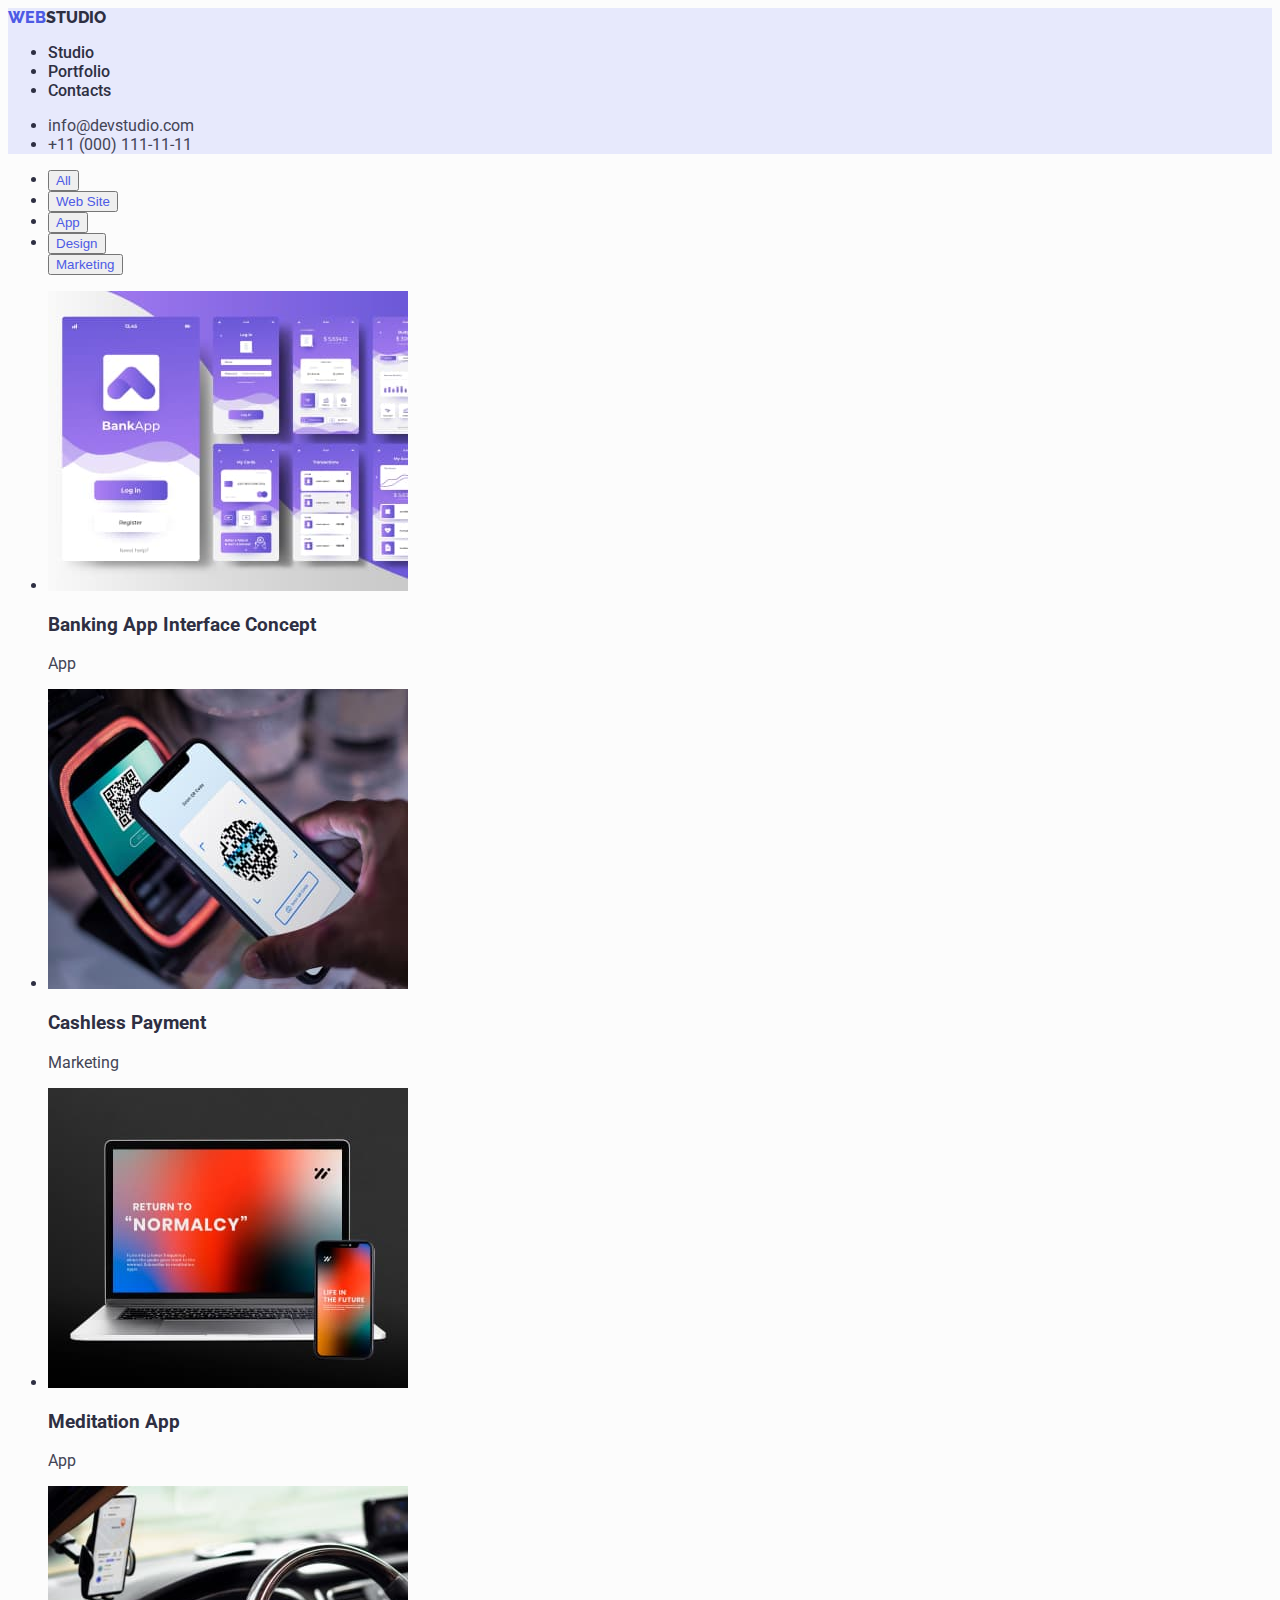
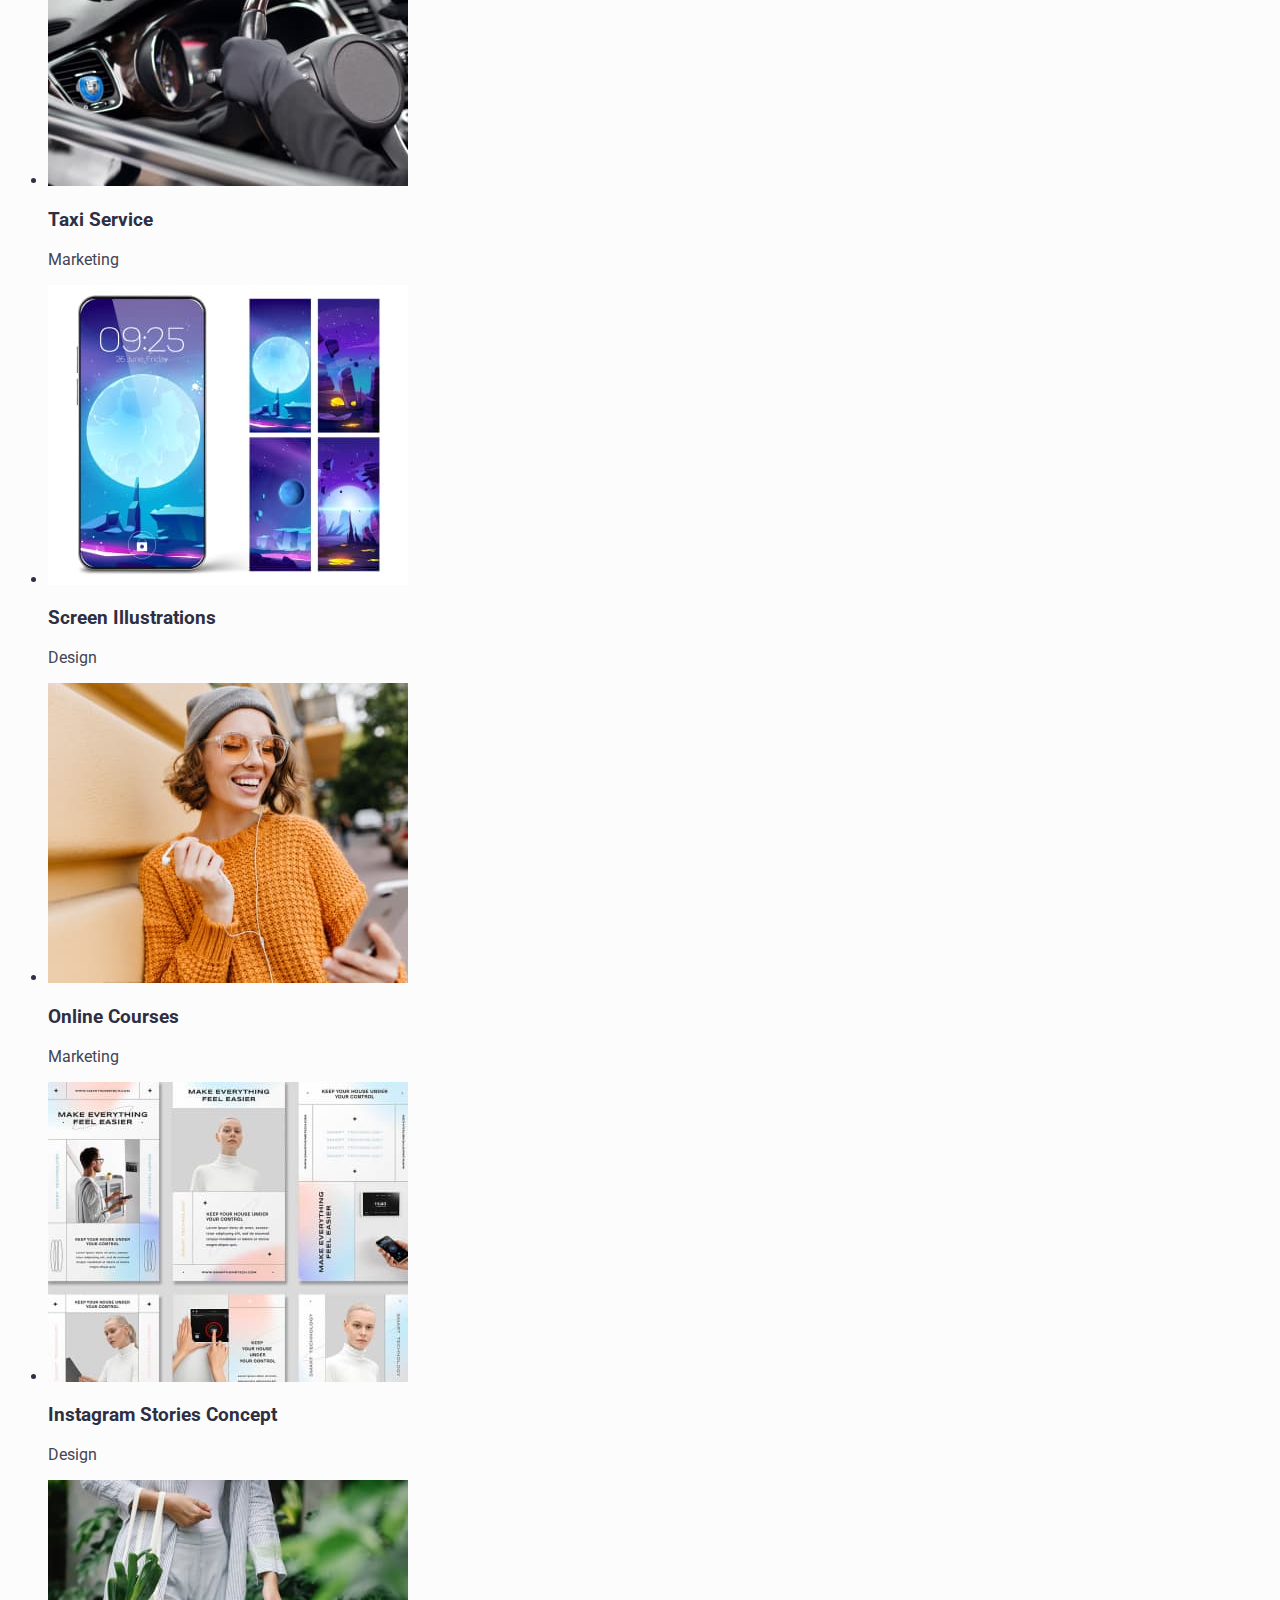
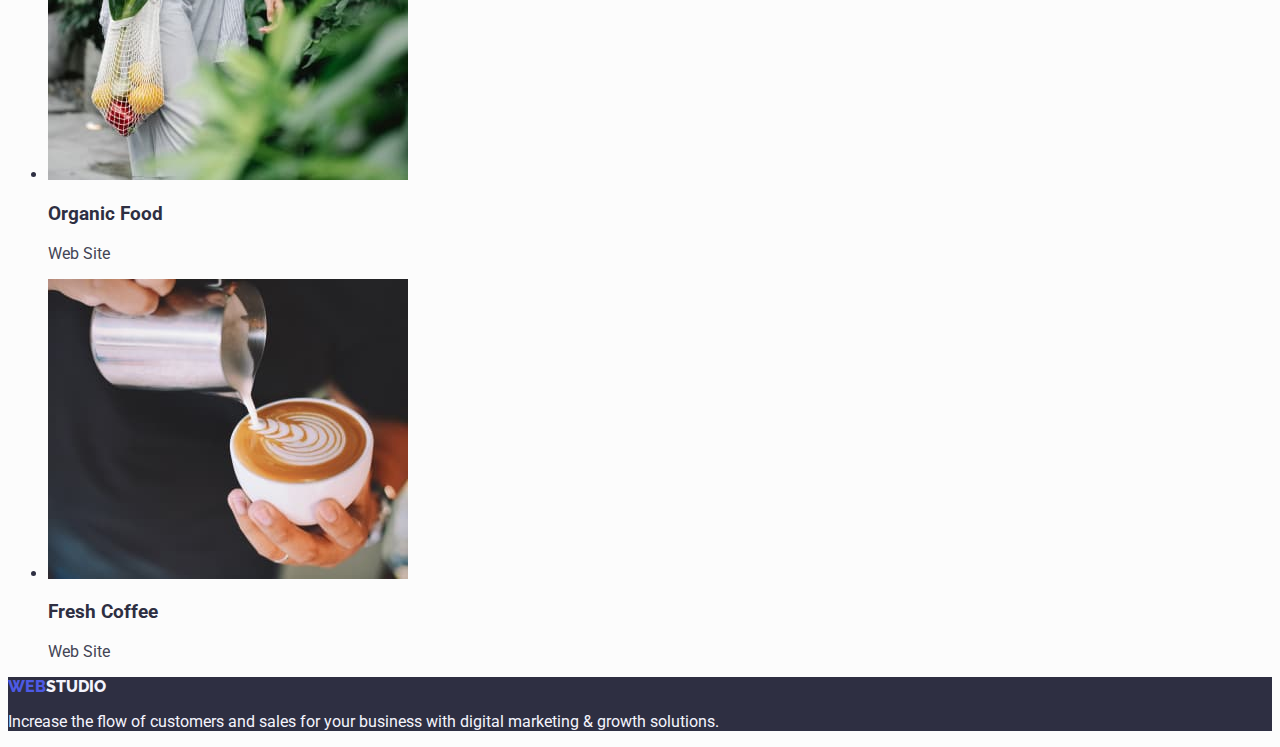
==== portfolio.html @ b67c8781 "main" ====
<!DOCTYPE html>
<html lang="en">
  <head>
    <meta charset="UTF-8" />
    <meta name="viewport" content="width=device-width, initial-scale=1.0" />
    <link rel="preconnect" href="https://fonts.googleapis.com" />
    <link rel="preconnect" href="https://fonts.gstatic.com" crossorigin />
    <link
      href="https://fonts.googleapis.com/css2?family=Raleway:wght@800&family=Roboto:wght@400;500;700;900&display=swap"
      rel="stylesheet"
    />
    <link rel="stylesheet" href="/css/styles.css" />
    <title>Портфоліо</title>
  </head>
  <body>
    <header>
      <nav>
        <a class="accent-mn" href="./index.html">
          <span class="accent">WEB</span
          ><span class="accent-ps">STUDIO</span></a
        >
        <ul class="page-nav">
          <li><a class="body-m" href="./index.html">Studio</a></li>
          <li><a class="body-m" href="./portfolio.html">Portfolio</a></li>
          <li><a class="body-m" href="">Contacts</a></li>
        </ul>
      </nav>
      <address>
        <ul class="cont">
          <li>
            <a class="link" href="mailto:info@devstudio.com"
              >info@devstudio.com</a
            >
          </li>
          <li>
            <a class="link" href="tel:+110001111111">+11 (000) 111-11-11</a>
          </li>
        </ul>
      </address>
    </header>
    <main>
      <section>
        <ul>
          <li><button type="button">All</button></li>
          <li><button type="button">Web Site</button></li>
          <li><button type="button">App</button></li>
          <li><button type="button">Design</button></li>
          <li"><button type="button">Marketing</button></li>
        </ul>
      </section>
      <section>
        <ul>
          <li>
            <img src="./images/img-9.jpg" width="360" alt="Banking App" />
            <h3>Banking App Interface Concept</h3>
            <p>App</p>
          </li>
          <li>
            <img src="./images/img-10.jpg" width="360" alt="Payment" />
            <h3>Cashless Payment</h3>
            <p>Marketing</p>
          </li>
          <li>
            <img src="./images/img-11.jpg" width="360" alt="Meditation App" />
            <h3>Meditation App</h3>
            <p>App</p>
          </li>
        </ul>
        <ul>
          <li>
            <img src="./images/img-12.jpg" width="360" alt="Taxi" />
            <h3>Taxi Service</h3>
            <p>Marketing</p>
          </li>
          <li>
            <img src="./images/img-13.jpg" width="360" alt="Screen" />
            <h3>Screen Illustrations</h3>
            <p>Design</p>
          </li>
          <li>
            <img src="./images/img-14.jpg" width="360" alt="Courses" />
            <h3>Online Courses</h3>
            <p>Marketing</p>
          </li>
        </ul>
        <ul>
          <li>
            <img src="./images/img-15.jpg" width="360" alt="Stories" />
            <h3>Instagram Stories Concept</h3>
            <p>Design</p>
          </li>
          <li>
            <img src="./images/img-16.jpg" width="360" alt="Food" />
            <h3>Organic Food</h3>
            <p>Web Site</p>
          </li>
          <li>
            <img src="./images/img-17.jpg" width="360" alt="Coffee" />
            <h3>Fresh Coffee</h3>
            <p>Web Site</p>
          </li>
        </ul>
      </section>
    </main>
    <footer>
      <a class="accent-mn" href="./index.html">
        <span class="accent">WEB</span><span class="accent-rt">STUDIO</span></a
      >
      <p class="fot-tex">
        Increase the flow of customers and sales for your business with digital
        marketing & growth solutions.
      </p>
    </footer>
  </body>
</html>
---- css/styles.css ----
body {
    font-family: 'Roboto', 'Raleway', sans-serif;
    font-weight: 500;
    color: #2E2F42;
    background-color: #FCFCFC;
}
header{
    background-color: #E7E9FC;
}
h1, h2 {
    font-weight: 700;
}
p {
    font-weight: 400;
    color: #434455;
}
.accent {
    color: #4D5AE5;
}
.accent-ps {
    color: #2E2F42;
}
.accent-mn {
    font-family: 'Raleway', sans-serif;
    font-weight: 800;
    text-decoration: none;
}
.accent-rt {
    color: #F4F4FD;
}
.cont .link {
    text-decoration: none;
    font-weight: 400;
    color: #434455;
    font-style: normal;
}
.cont .link:hover,
.cont .link:focus {
    color: #404BBF;
    text-decoration: underline;
}
.page-nav .body-m {
    color: #2E2F42;
    text-decoration: none;
}
.page-nav .body-m:hover,
.page-nav .body-m:focus {
    color: #404BBF;
        text-decoration: underline;
}
button{
    color: #4D5AE5;
    cursor: pointer;
}
button:hover,
button:focus {
    color: #FFFFFF;
    background-color: #404BBF;
}
.order {
    color: #FFFFFF;
    background-color: #4D5AE5;
}
footer {
    background-color: #2E2F42;
}
.fot-tex {
    font-weight: 400;
    color: #F4F4FD;
}
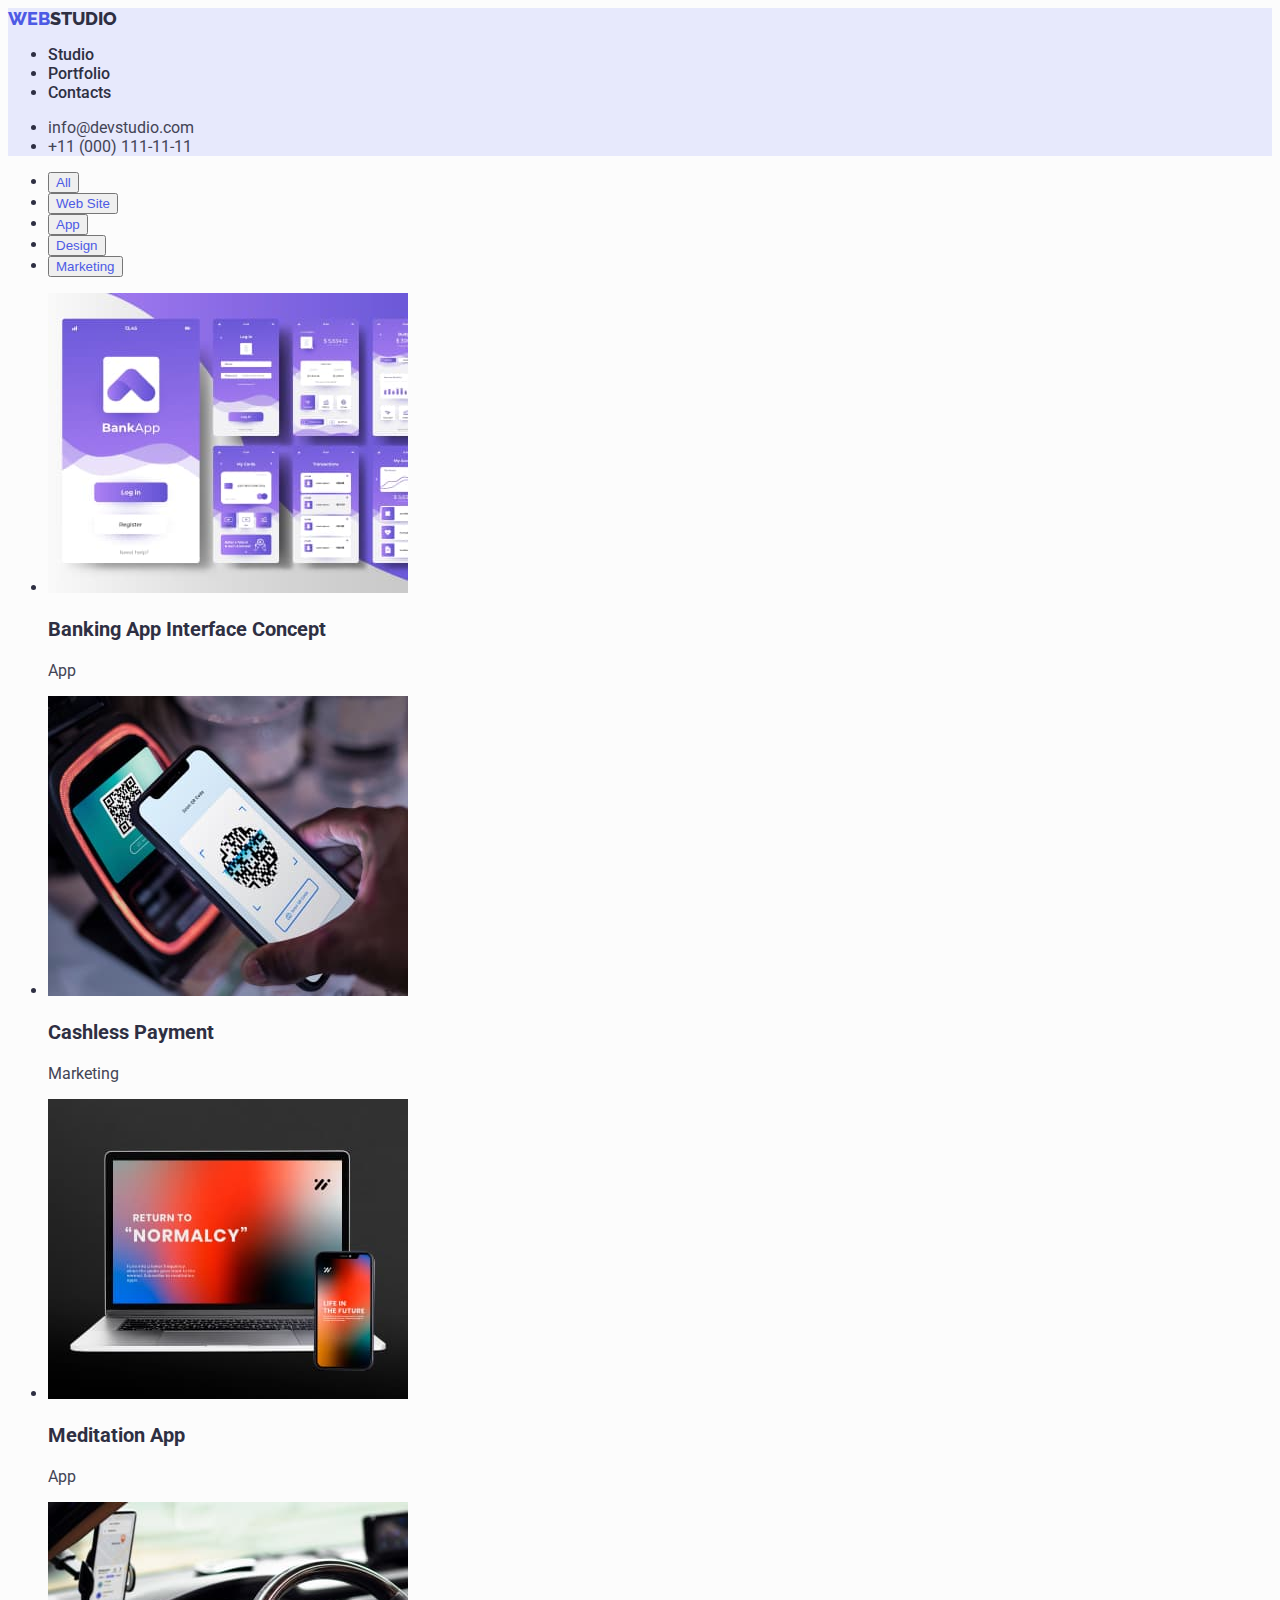
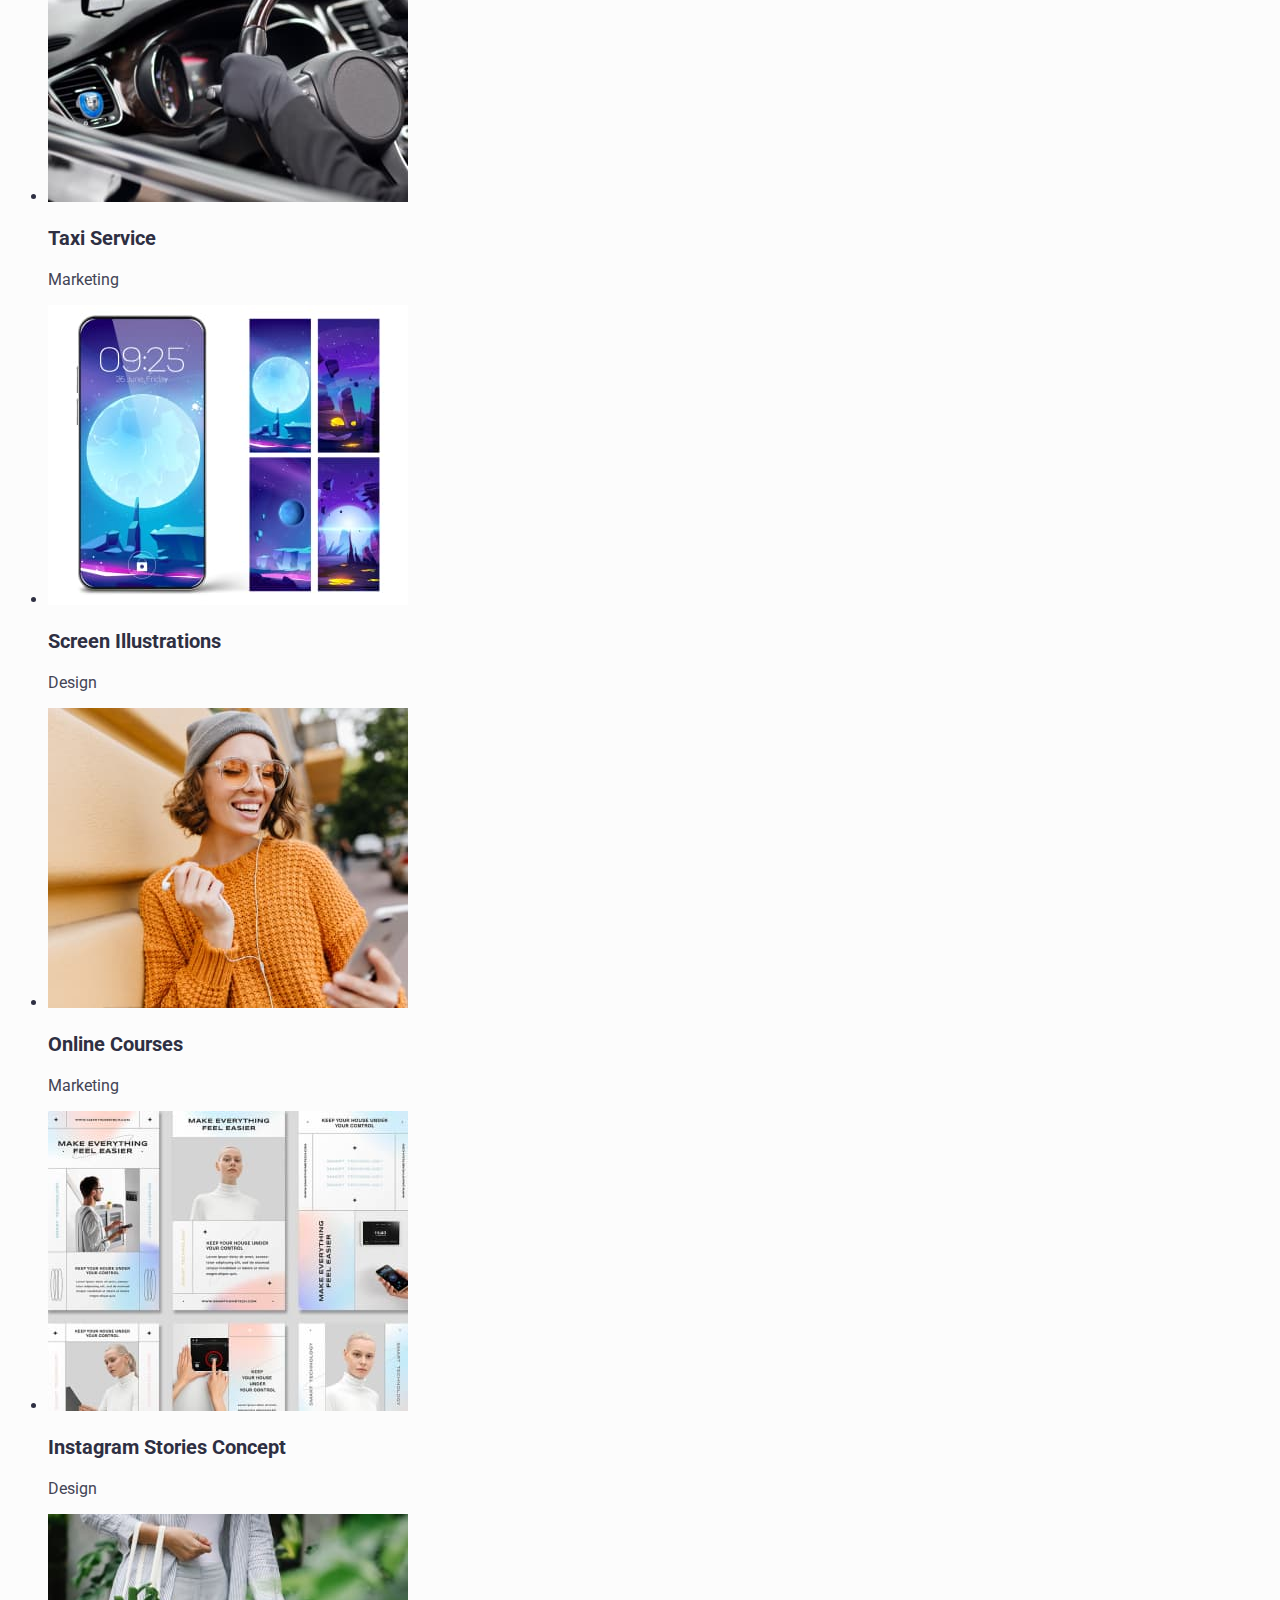
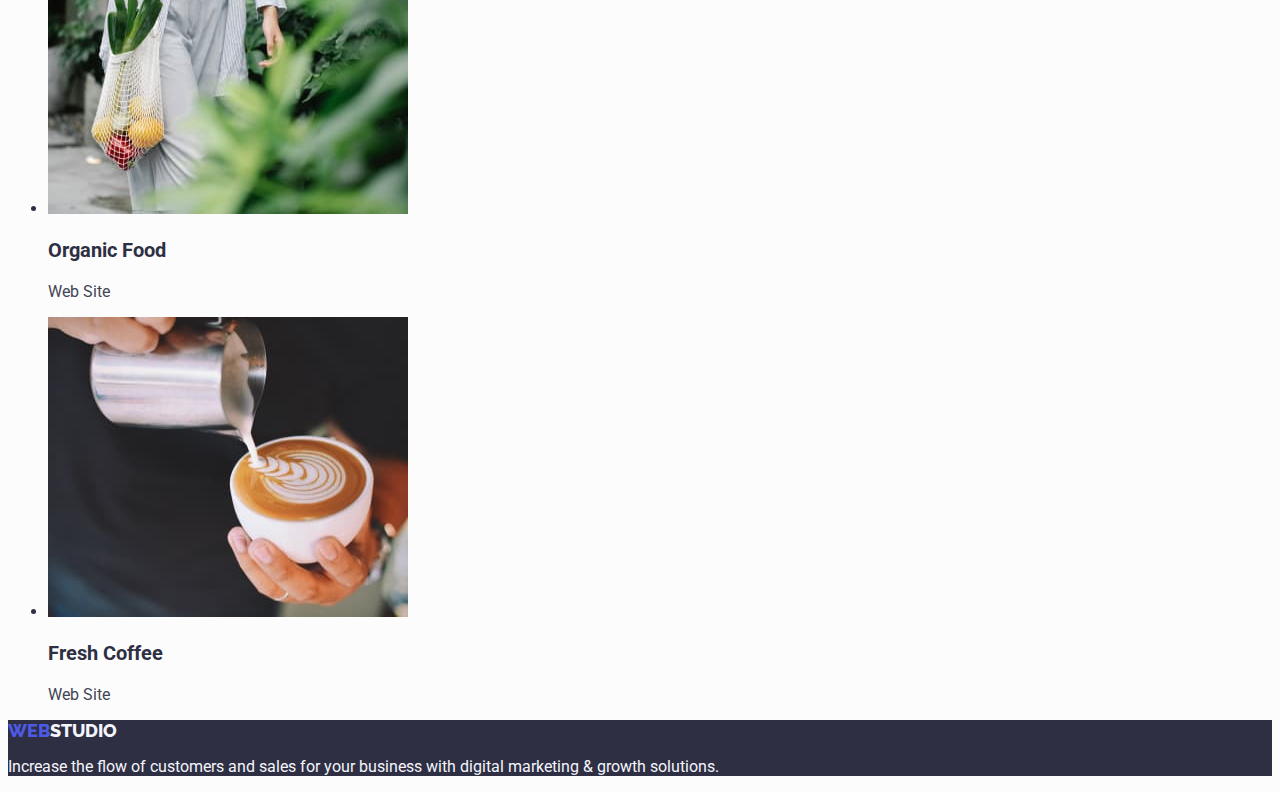
==== commit 16e1fa3b: "main" ====
--- a/portfolio.html
+++ b/portfolio.html
@@ -45,7 +45,7 @@
           <li><button type="button">Web Site</button></li>
           <li><button type="button">App</button></li>
           <li><button type="button">Design</button></li>
-          <li"><button type="button">Marketing</button></li>
+          <li><button type="button">Marketing</button></li>
         </ul>
       </section>
       <section>
--- a/css/styles.css
+++ b/css/styles.css
@@ -4,67 +4,97 @@
     color: #2E2F42;
     background-color: #FCFCFC;
 }
-header{
+
+header {
     background-color: #E7E9FC;
 }
-h1, h2 {
+
+h1 {
     font-weight: 700;
+    font-size: 56px;
 }
+
+h2 {
+    font-weight: 700;
+    font-size: 36px;
+}
+
+h3 {
+    font-size: 20px;
+}
+
 p {
+    font-size: 16px;
     font-weight: 400;
     color: #434455;
 }
+
 .accent {
     color: #4D5AE5;
 }
+
 .accent-ps {
     color: #2E2F42;
 }
+
 .accent-mn {
+    font-size: large;
     font-family: 'Raleway', sans-serif;
     font-weight: 800;
     text-decoration: none;
 }
+
 .accent-rt {
     color: #F4F4FD;
 }
+
 .cont .link {
     text-decoration: none;
     font-weight: 400;
     color: #434455;
     font-style: normal;
 }
+
 .cont .link:hover,
 .cont .link:focus {
     color: #404BBF;
     text-decoration: underline;
 }
+
 .page-nav .body-m {
+    font-size: medium;
     color: #2E2F42;
     text-decoration: none;
 }
+
 .page-nav .body-m:hover,
 .page-nav .body-m:focus {
     color: #404BBF;
-        text-decoration: underline;
+    text-decoration: underline;
 }
-button{
+
+button {
     color: #4D5AE5;
     cursor: pointer;
 }
+
 button:hover,
 button:focus {
     color: #FFFFFF;
     background-color: #404BBF;
 }
+
 .order {
     color: #FFFFFF;
     background-color: #4D5AE5;
 }
+
 footer {
     background-color: #2E2F42;
 }
+
 .fot-tex {
+    font-size: 16px;
     font-weight: 400;
     color: #F4F4FD;
 }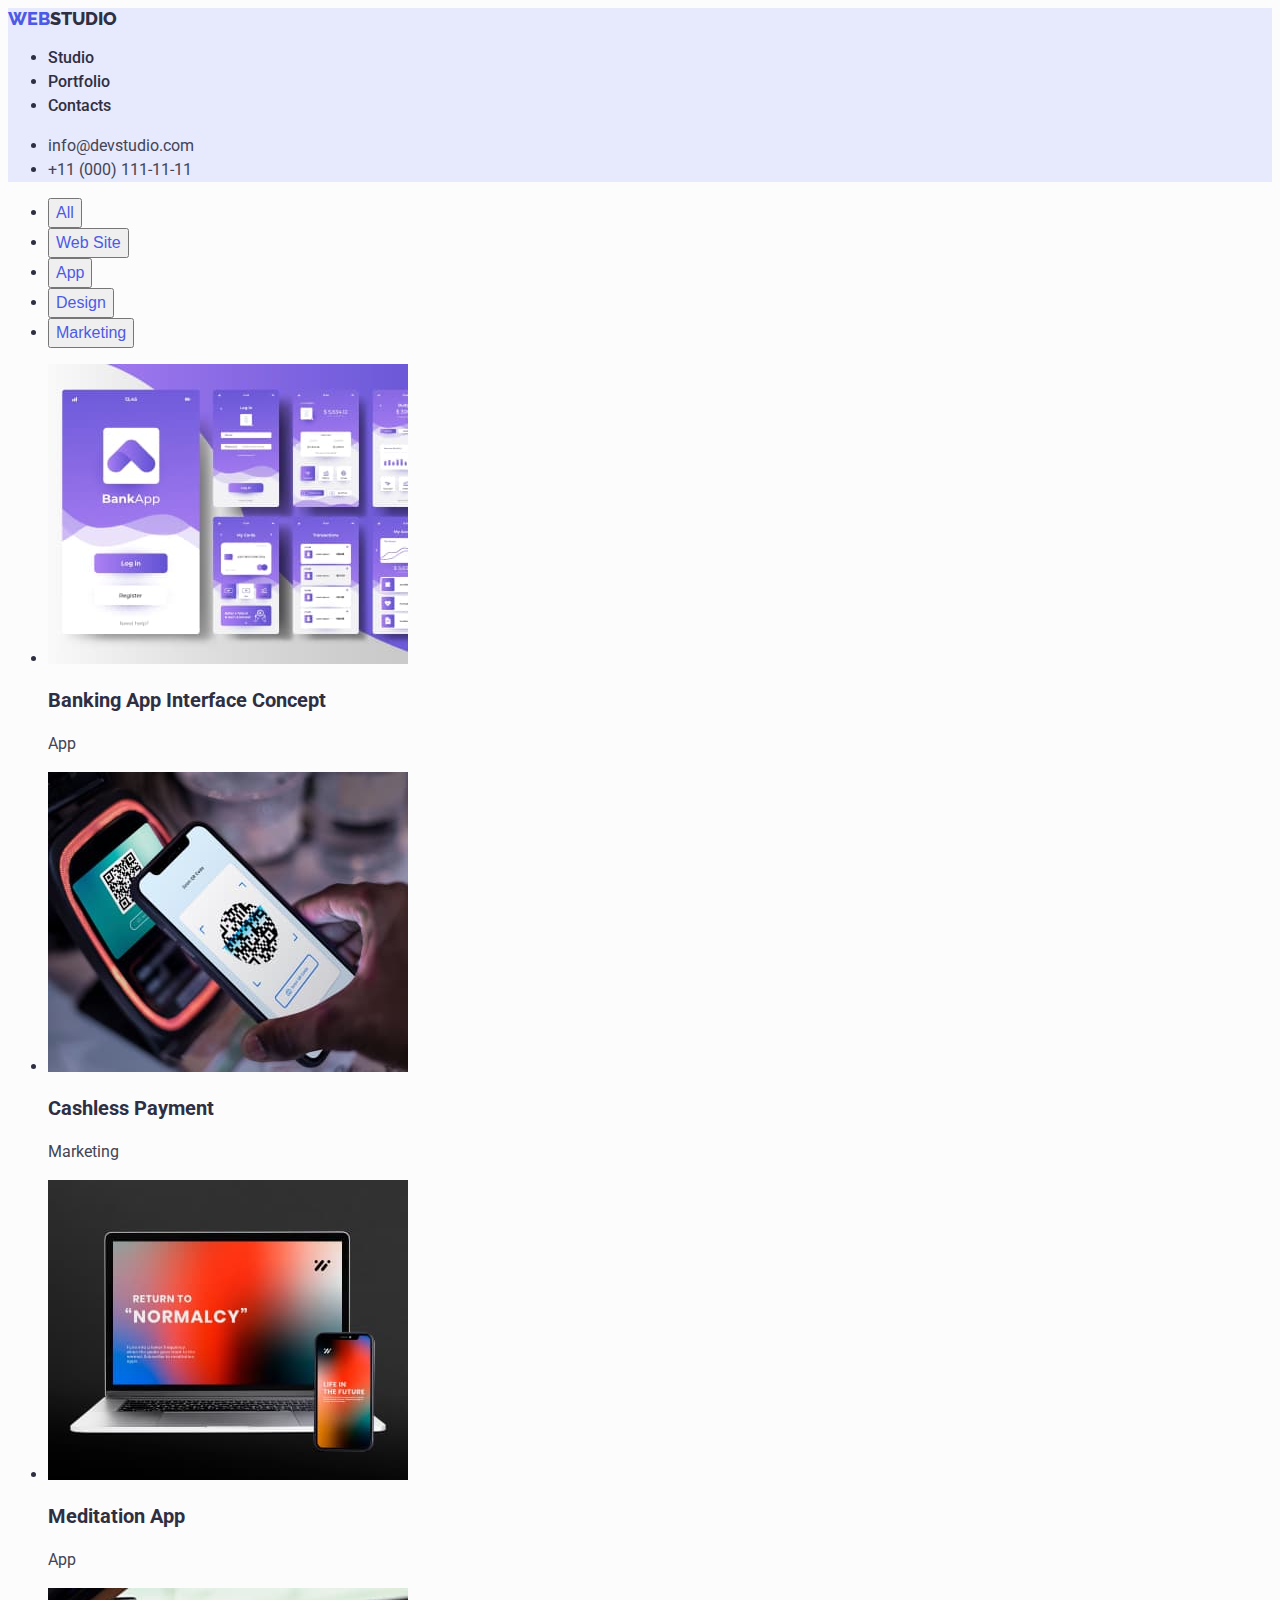
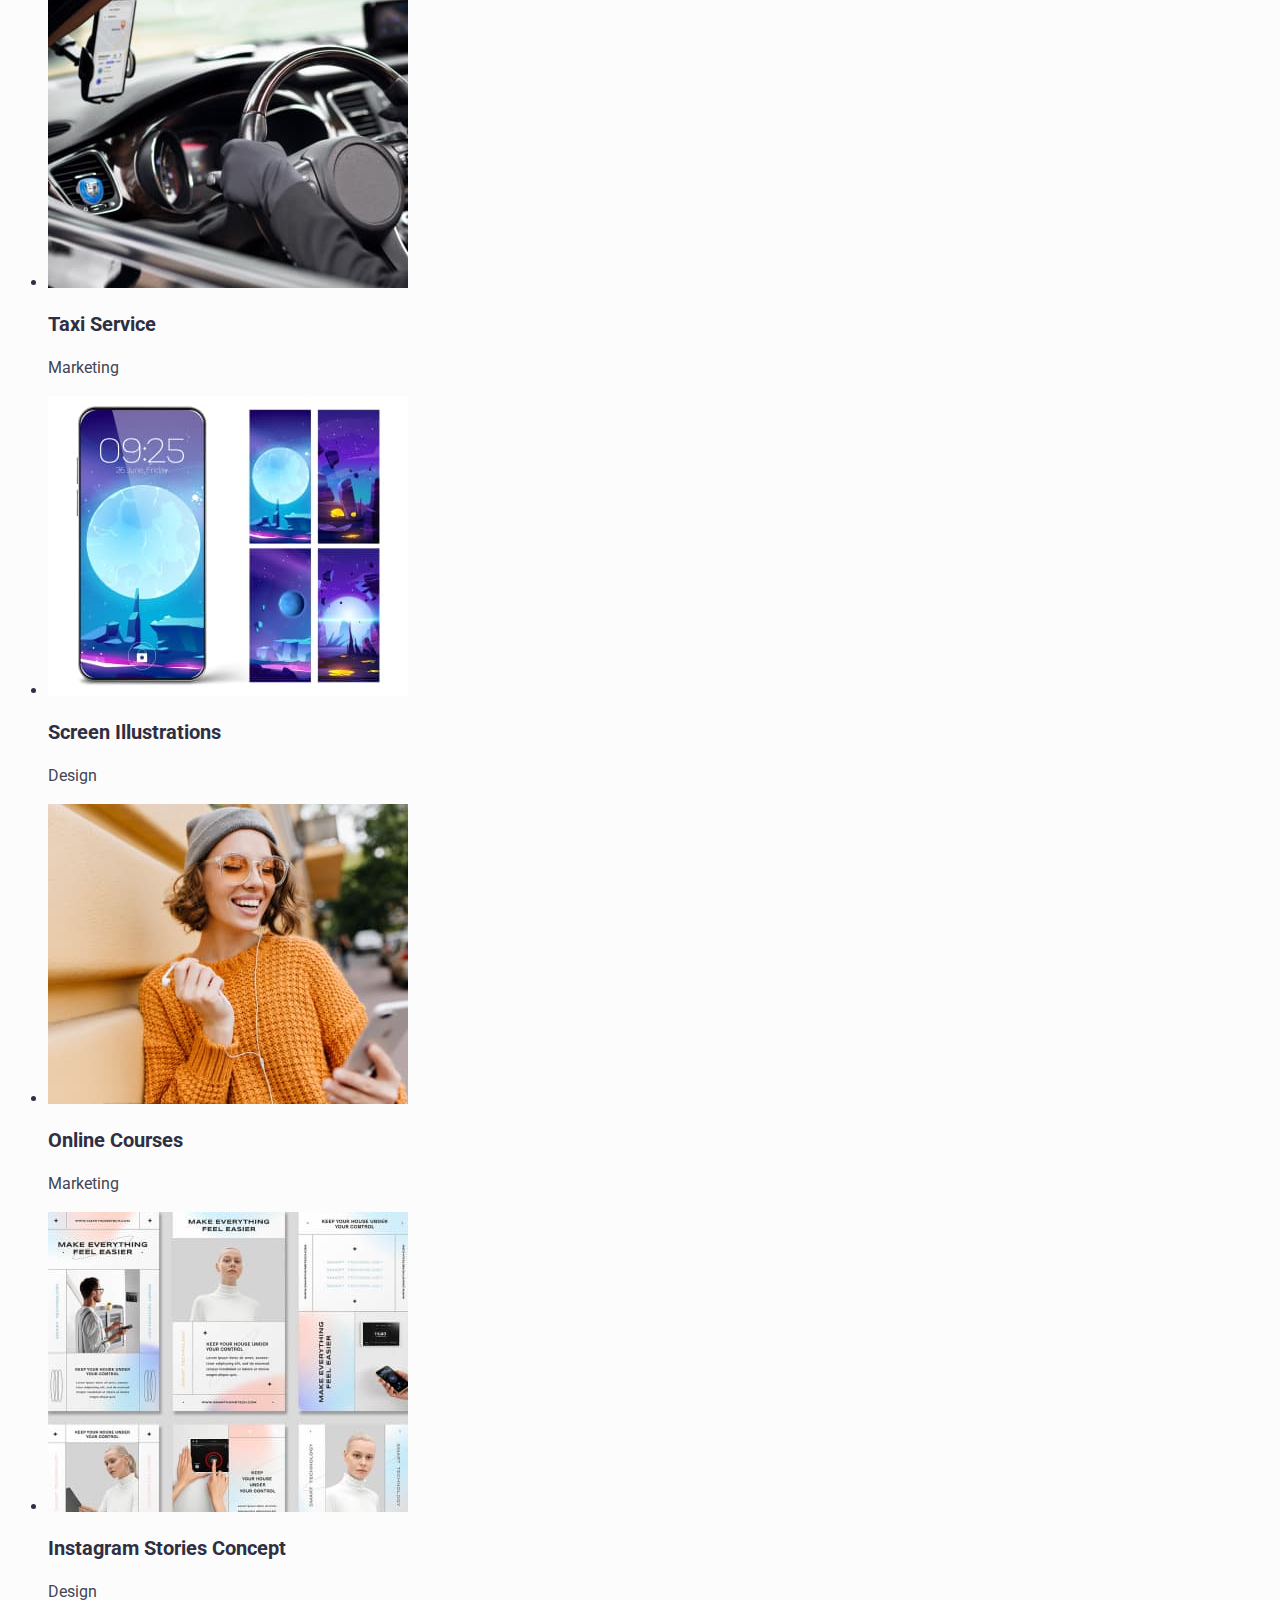
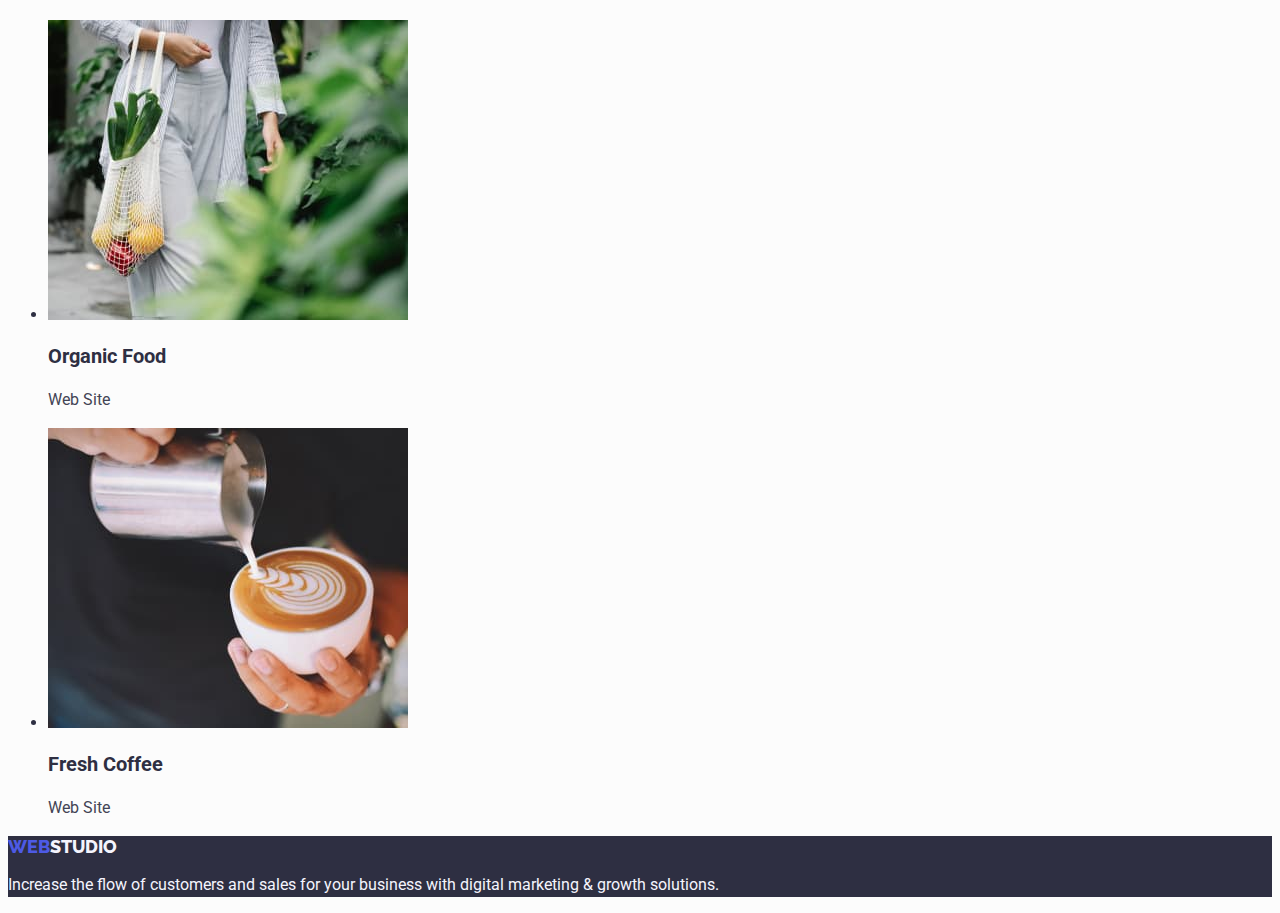
==== commit 2f0dbfd9: "main" ====
--- a/portfolio.html
+++ b/portfolio.html
@@ -9,7 +9,7 @@
       href="https://fonts.googleapis.com/css2?family=Raleway:wght@800&family=Roboto:wght@400;500;700;900&display=swap"
       rel="stylesheet"
     />
-    <link rel="stylesheet" href="/css/styles.css" />
+    <link rel="stylesheet" href="./css/style.css" />
     <title>Портфоліо</title>
   </head>
   <body>
--- a/css/style.css
+++ b/css/style.css
@@ -0,0 +1,110 @@
+body {
+    font-family: 'Roboto', 'Raleway', sans-serif;
+    font-weight: 500;
+    color: #2E2F42;
+    background-color: #FCFCFC;
+}
+
+header {
+    background-color: #E7E9FC;
+}
+
+h1 {
+    font-weight: 700;
+    font-size: 56px;
+    line-height: 1.07;
+}
+
+h2 {
+    font-weight: 700;
+    font-size: 36px;
+    line-height: 1.1;
+}
+
+h3 {
+    font-size: 20px;
+    line-height: 1.2;
+}
+
+p {
+    font-size: 16px;
+    font-weight: 400;
+    color: #434455;
+    line-height: 1.5;
+}
+
+.accent {
+    color: #4D5AE5;
+}
+
+.accent-ps {
+    color: #2E2F42;
+}
+
+.accent-mn {
+    line-height: 1.2;
+    font-size: large;
+    font-family: 'Raleway', sans-serif;
+    font-weight: 800;
+    text-decoration: none;
+}
+
+.accent-rt {
+    color: #F4F4FD;
+}
+
+.cont .link {
+    text-decoration: none;
+    font-weight: 400;
+    color: #434455;
+    font-style: normal;
+    line-height: 1.5;
+}
+
+.cont .link:hover,
+.cont .link:focus {
+    color: #404BBF;
+    text-decoration: underline;
+}
+
+.page-nav .body-m {
+    font-size: medium;
+    color: #2E2F42;
+    text-decoration: none;
+    line-height: 1.5;
+}
+
+.page-nav .body-m:hover,
+.page-nav .body-m:focus {
+    color: #404BBF;
+    text-decoration: underline;
+}
+
+button {
+    color: #4D5AE5;
+    cursor: pointer;
+    font-size: 16px;
+    line-height: 1.5;
+}
+
+button:hover,
+button:focus {
+    color: #FFFFFF;
+    background-color: #404BBF;
+}
+
+.order {
+    color: #FFFFFF;
+    background-color: #4D5AE5;
+}
+
+footer {
+    background-color: #2E2F42;
+}
+
+.fot-tex {
+    font-size: 16px;
+    font-weight: 400;
+    color: #F4F4FD;
+    line-height: 1.5;
+}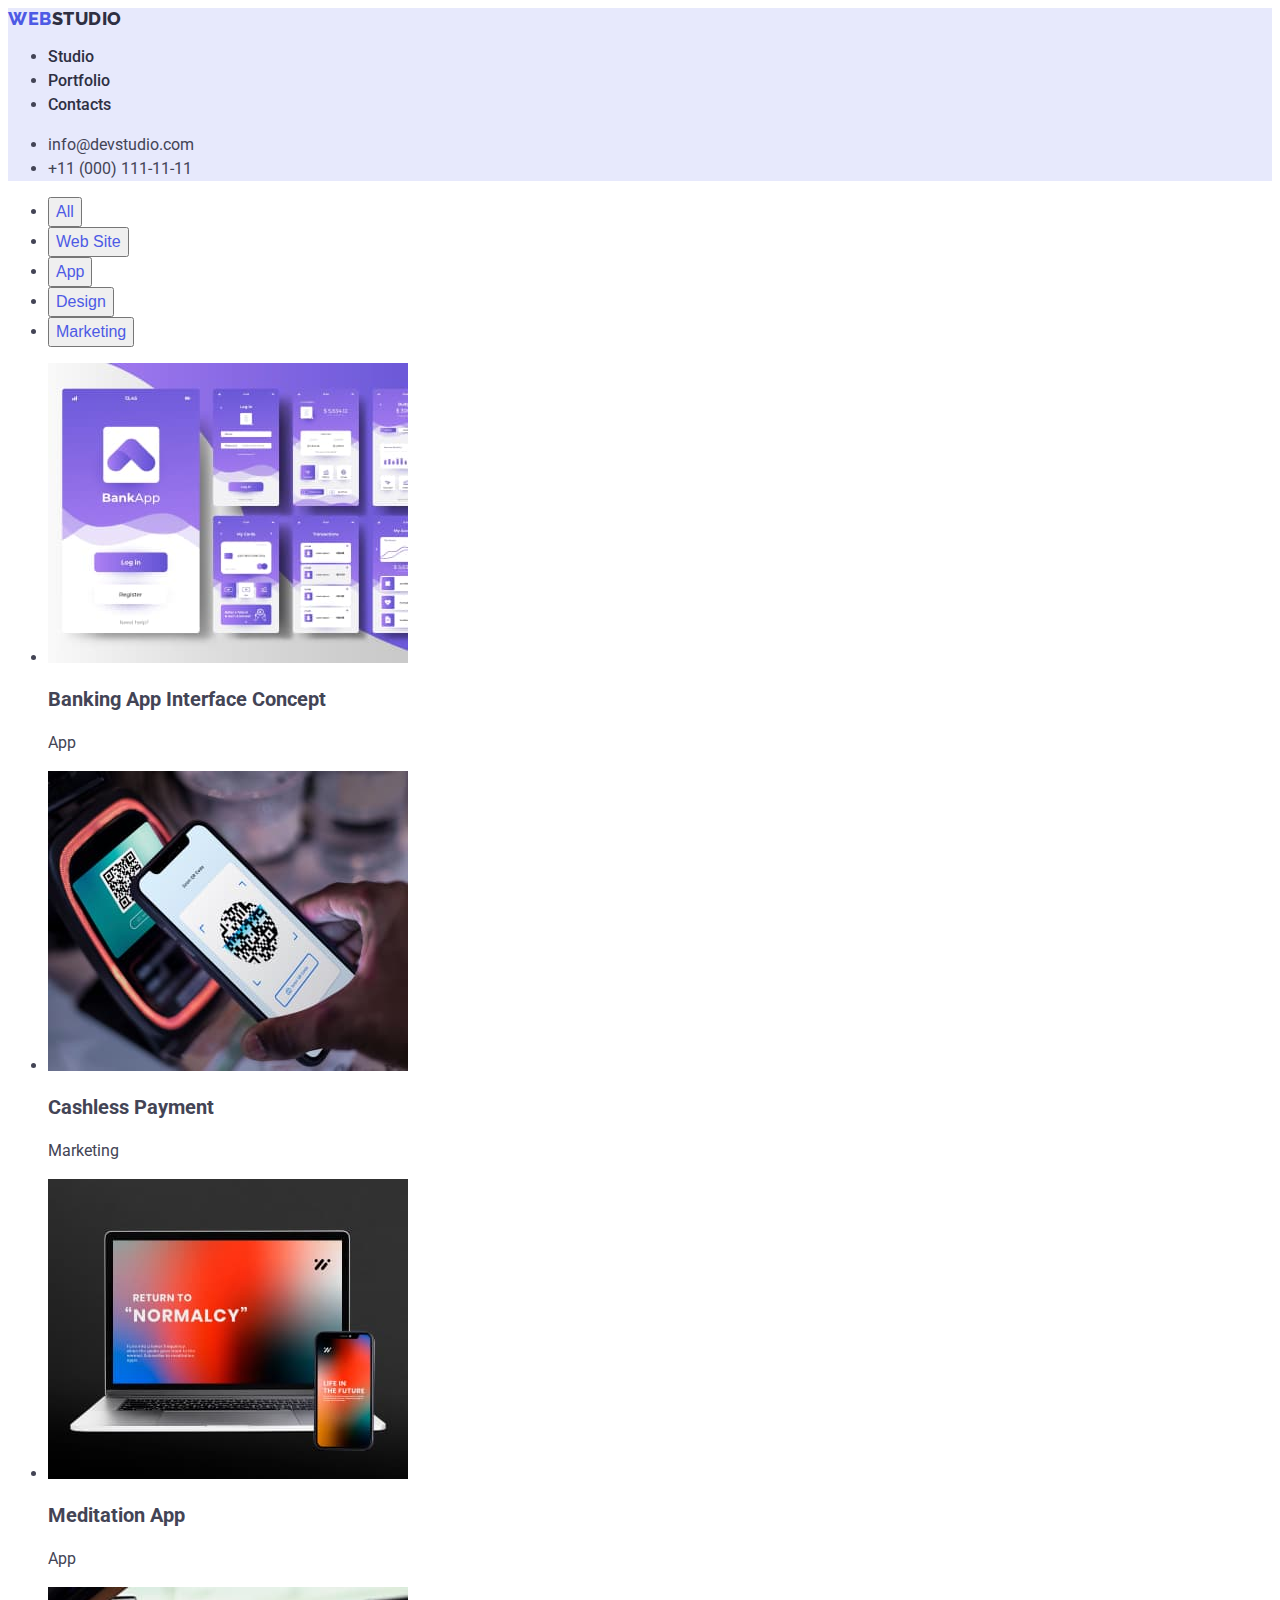
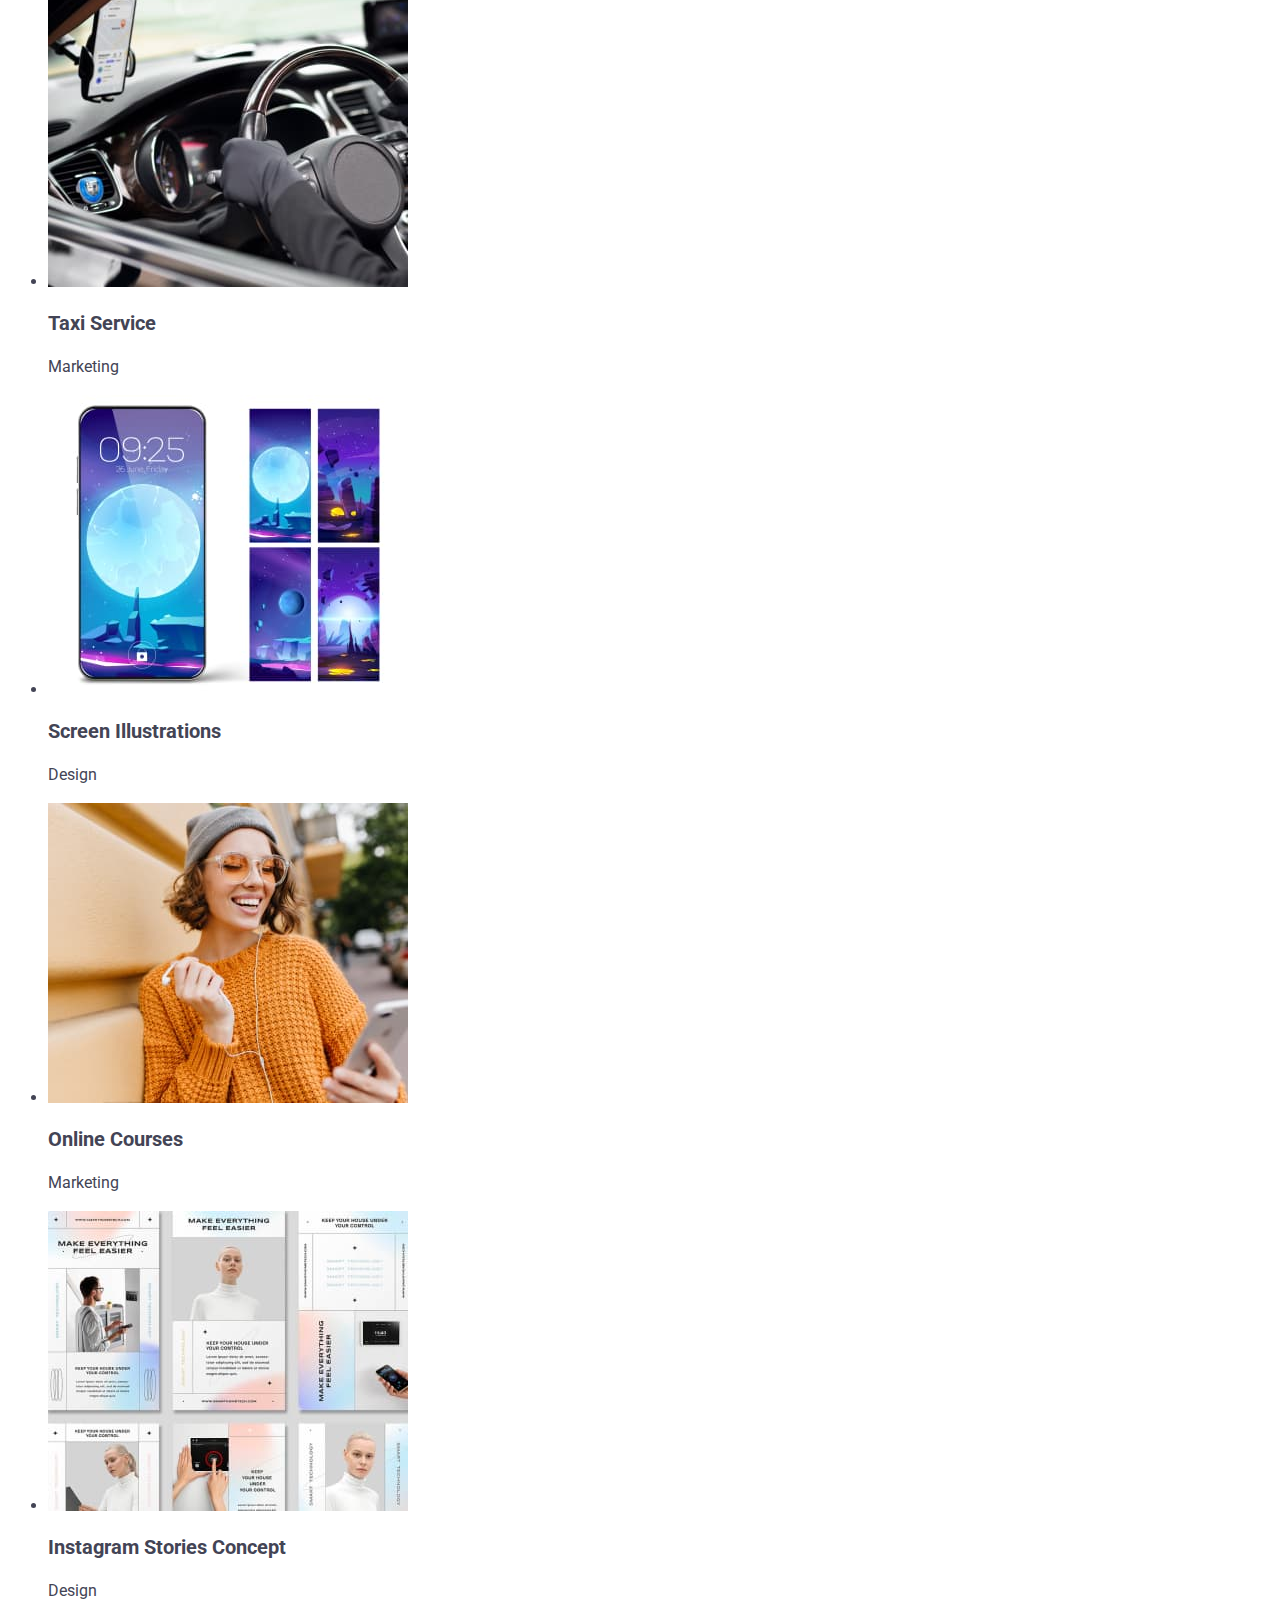
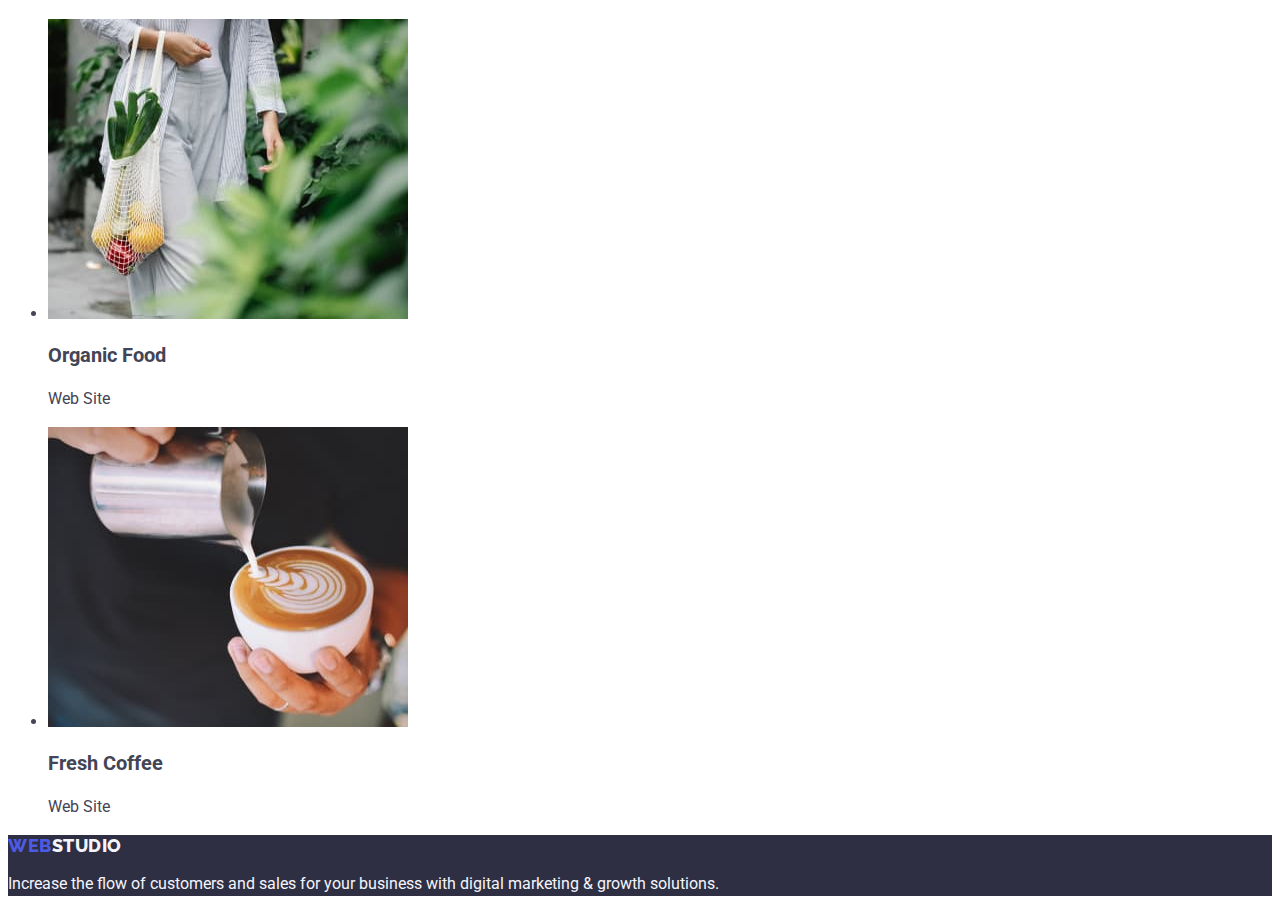
==== commit 80e3aaac: "main" ====
--- a/portfolio.html
+++ b/portfolio.html
@@ -15,25 +15,24 @@
   <body>
     <header>
       <nav>
-        <a class="accent-mn" href="./index.html">
-          <span class="accent">WEB</span
-          ><span class="accent-ps">STUDIO</span></a
+        <a class="accent-mn" href="./index.html"
+          >WEB<span class="accent-ps">STUDIO</span></a
         >
-        <ul class="page-nav">
+        <ul class="list">
           <li><a class="body-m" href="./index.html">Studio</a></li>
           <li><a class="body-m" href="./portfolio.html">Portfolio</a></li>
           <li><a class="body-m" href="">Contacts</a></li>
         </ul>
       </nav>
       <address>
-        <ul class="cont">
+        <ul class="cont-mn">
           <li>
-            <a class="link" href="mailto:info@devstudio.com"
+            <a class="cont" href="mailto:info@devstudio.com"
               >info@devstudio.com</a
             >
           </li>
           <li>
-            <a class="link" href="tel:+110001111111">+11 (000) 111-11-11</a>
+            <a class="cont" href="tel:+110001111111">+11 (000) 111-11-11</a>
           </li>
         </ul>
       </address>
@@ -103,8 +102,8 @@
       </section>
     </main>
     <footer>
-      <a class="accent-mn" href="./index.html">
-        <span class="accent">WEB</span><span class="accent-rt">STUDIO</span></a
+      <a class="accent-mn" href="./index.html"
+        >WEB<span class="accent-rt">STUDIO</span></a
       >
       <p class="fot-tex">
         Increase the flow of customers and sales for your business with digital
--- a/css/style.css
+++ b/css/style.css
@@ -1,9 +1,11 @@
 body {
-    font-family: 'Roboto', 'Raleway', sans-serif;
+    font-family: "Roboto", sans-serif;
     font-weight: 500;
-    color: #2E2F42;
-    background-color: #FCFCFC;
+    color: #434455;
+    background-color: #FFFFFF;
 }
+
+:root
 
 header {
     background-color: #E7E9FC;
@@ -33,27 +35,26 @@
     line-height: 1.5;
 }
 
-.accent {
-    color: #4D5AE5;
-}
 
 .accent-ps {
     color: #2E2F42;
 }
 
 .accent-mn {
-    line-height: 1.2;
+    line-height: 1.17;
+    letter-spacing: 0.03em;
+    text-transform: uppercase;
+    color: #4D5AE5;
     font-size: large;
     font-family: 'Raleway', sans-serif;
     font-weight: 800;
     text-decoration: none;
 }
-
 .accent-rt {
     color: #F4F4FD;
 }
 
-.cont .link {
+.cont-mn .cont {
     text-decoration: none;
     font-weight: 400;
     color: #434455;
@@ -61,21 +62,22 @@
     line-height: 1.5;
 }
 
-.cont .link:hover,
-.cont .link:focus {
+.cont-mn .cont:hover,
+.cont-mn .cont:focus {
     color: #404BBF;
     text-decoration: underline;
 }
 
-.page-nav .body-m {
+.list .body-m {
     font-size: medium;
     color: #2E2F42;
     text-decoration: none;
     line-height: 1.5;
+    list-style: none;
 }
 
-.page-nav .body-m:hover,
-.page-nav .body-m:focus {
+.list .body-m:hover,
+.list .body-m:focus {
     color: #404BBF;
     text-decoration: underline;
 }
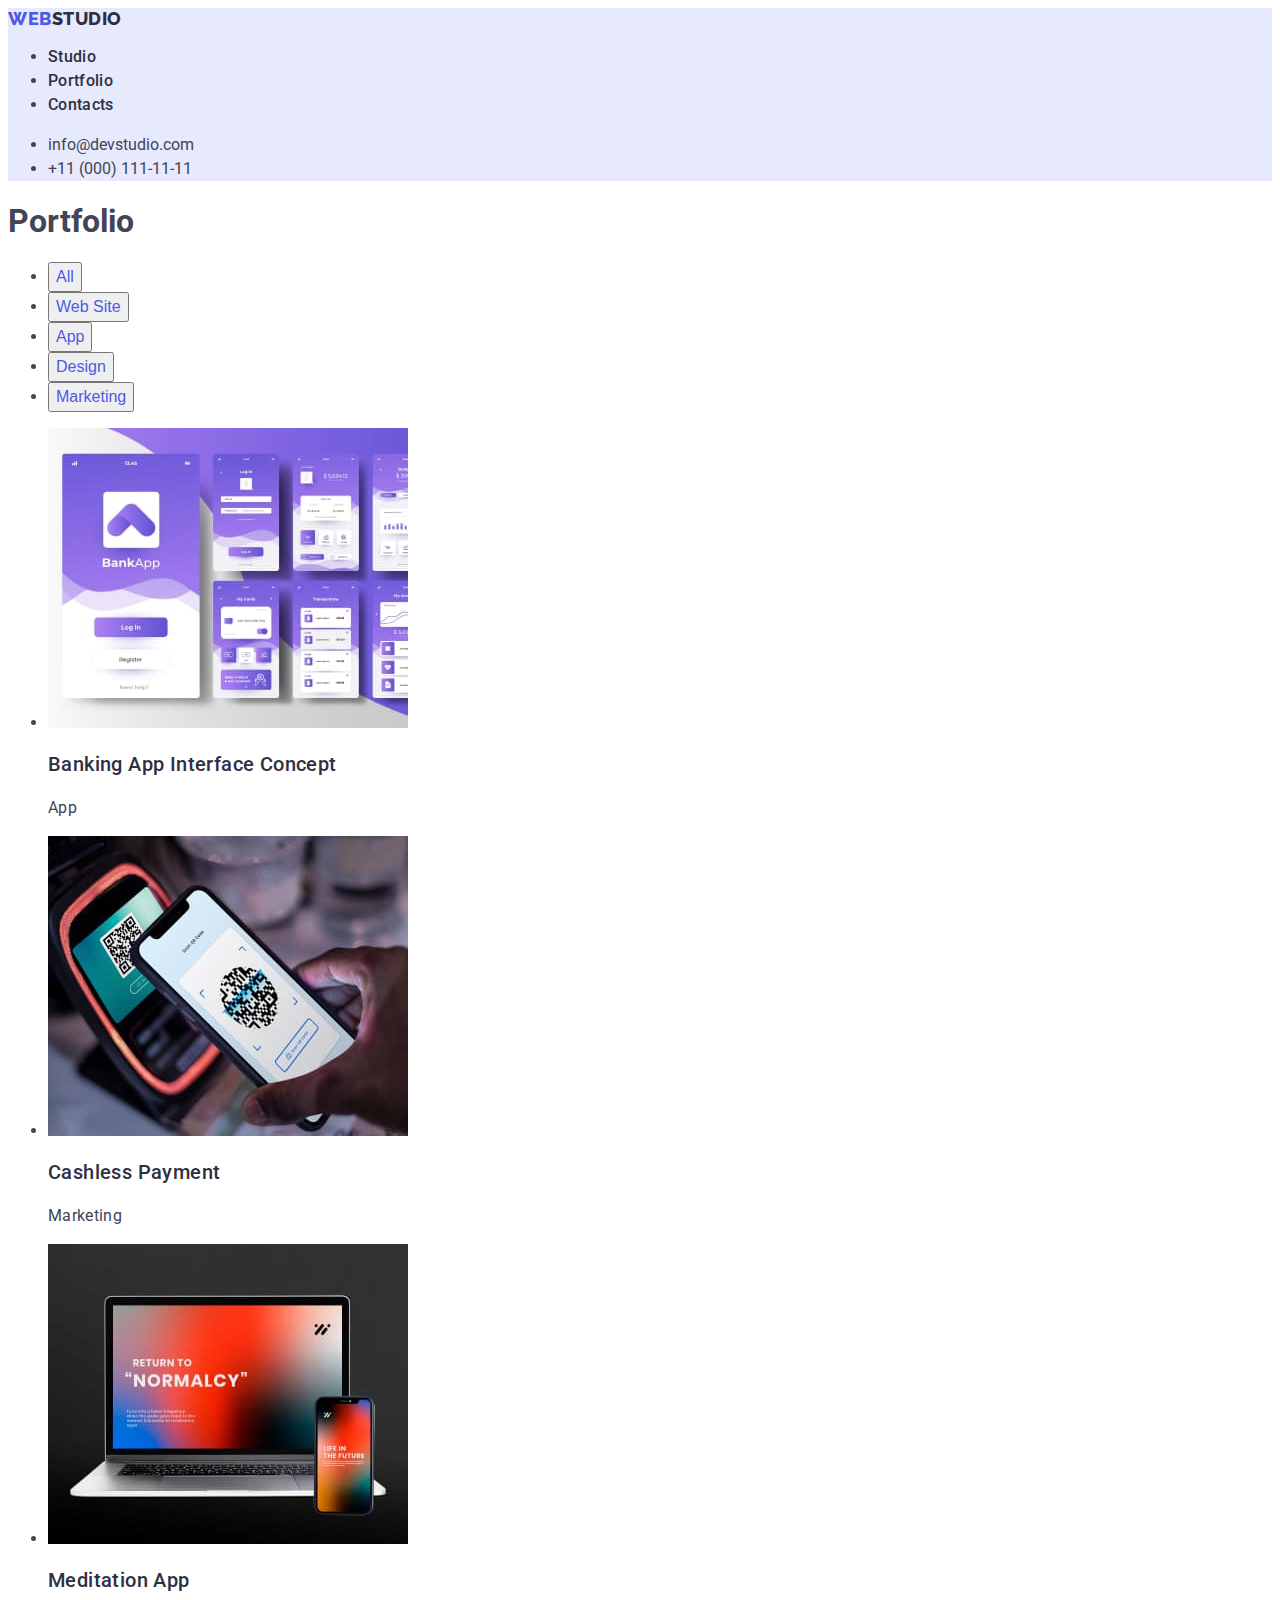
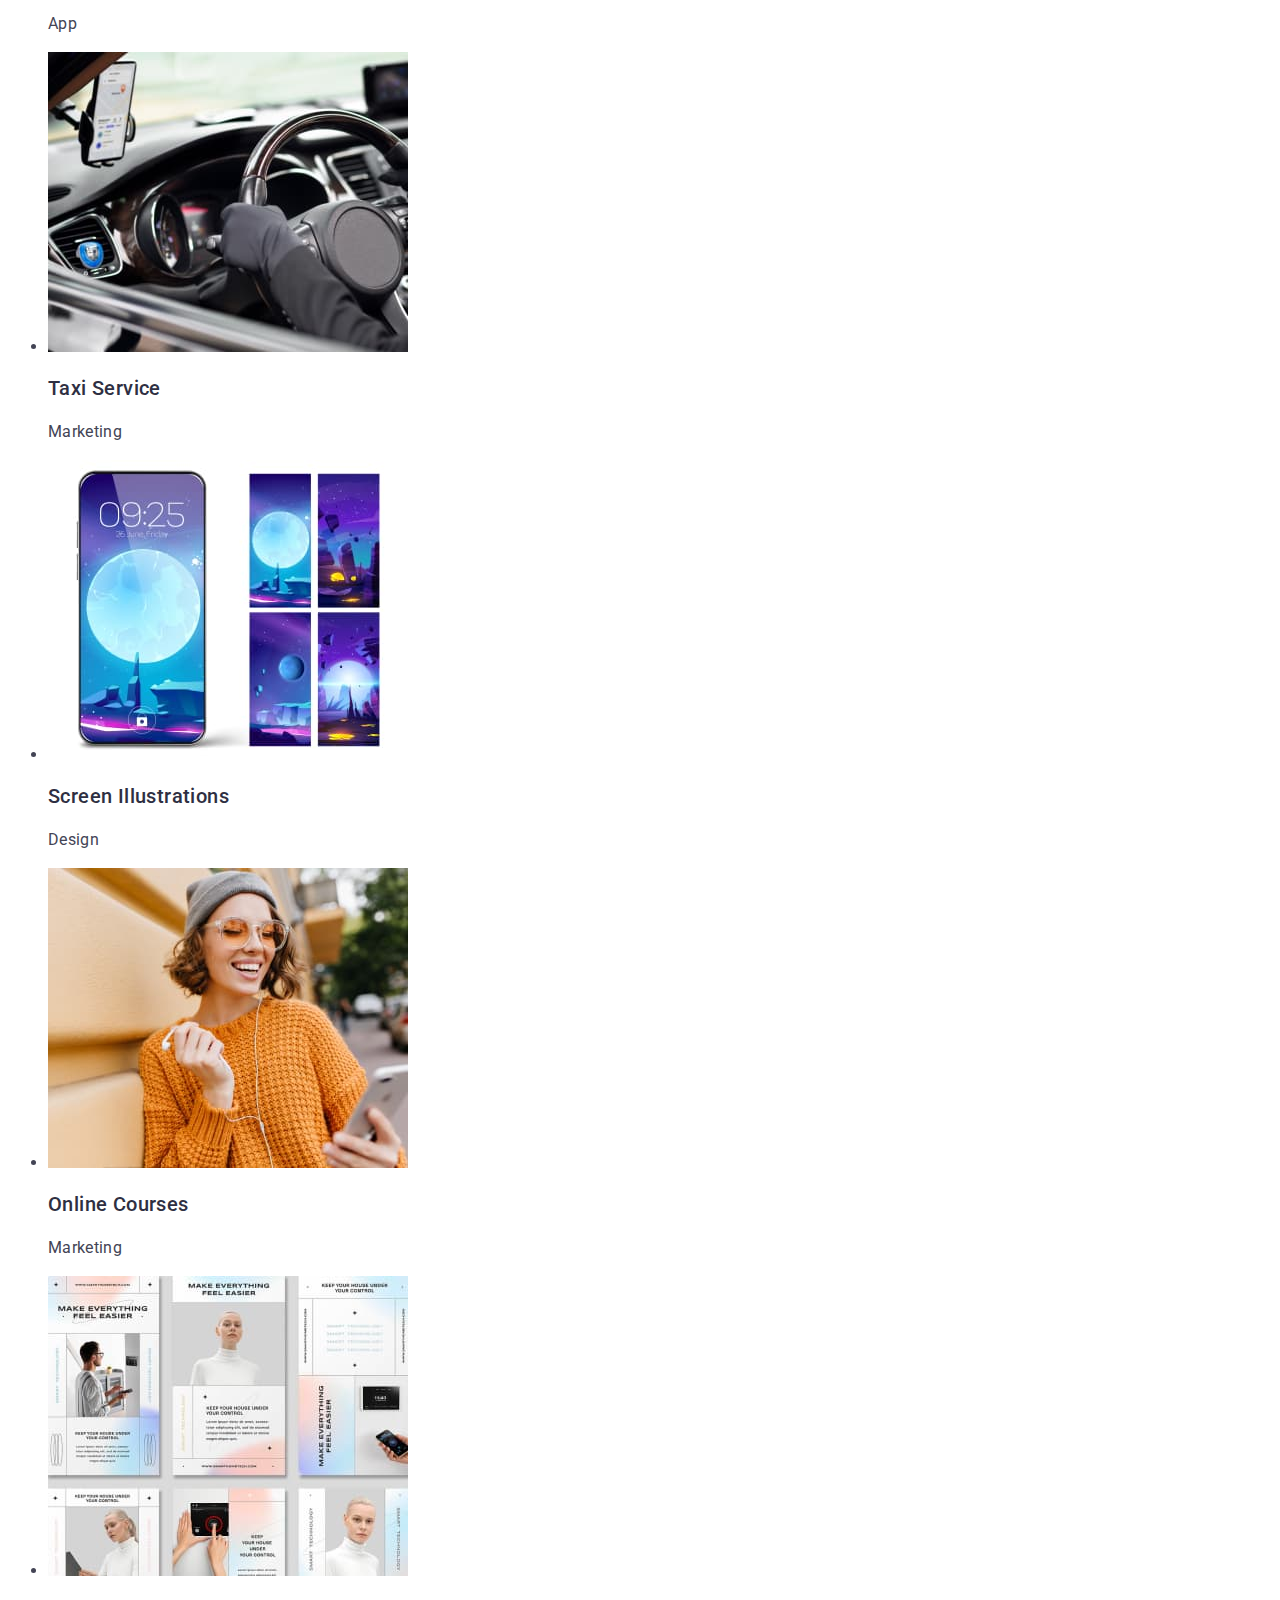
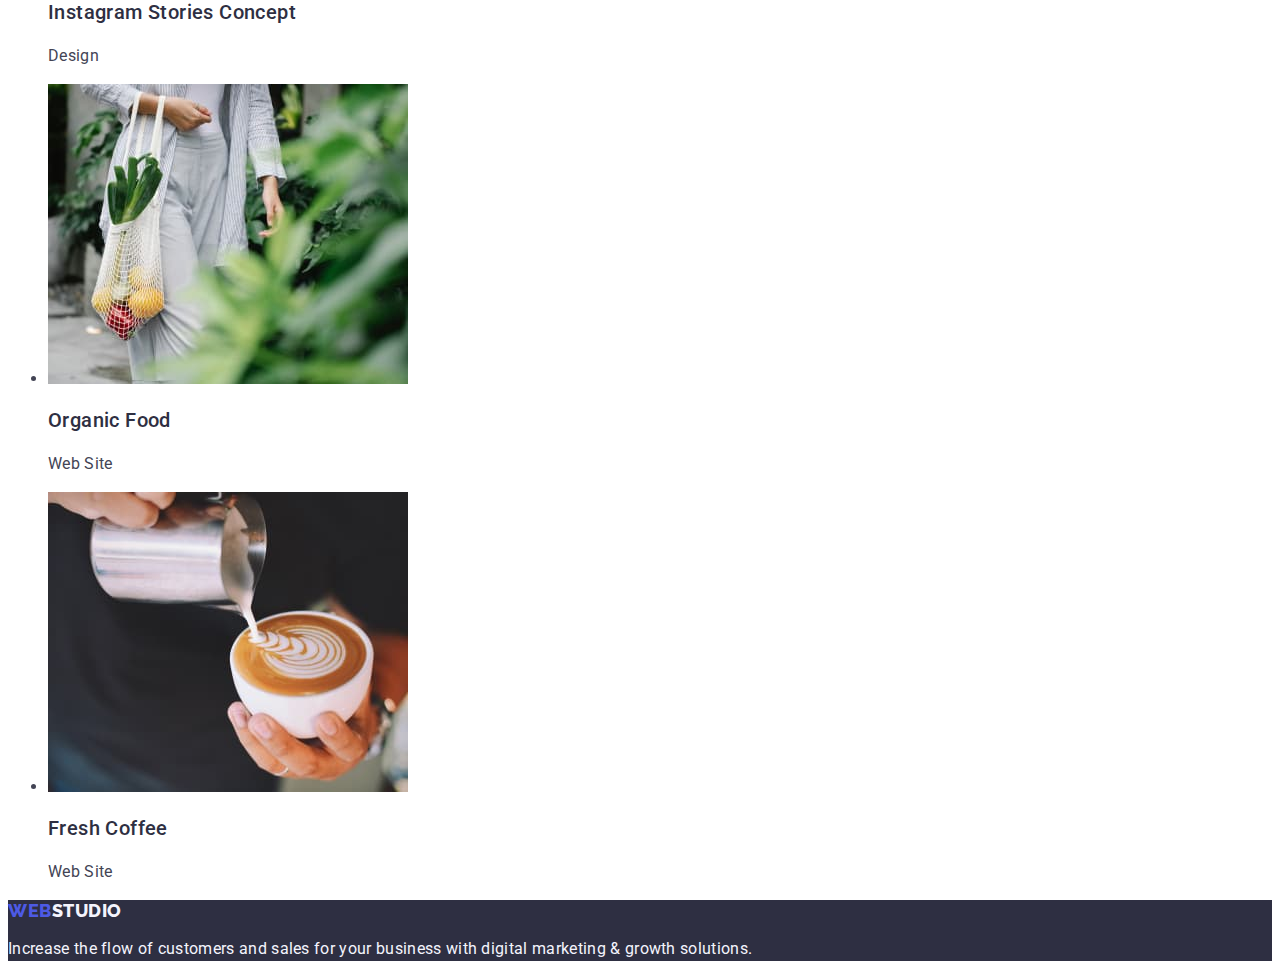
==== commit 01ea2384: "main" ====
--- a/portfolio.html
+++ b/portfolio.html
@@ -16,7 +16,7 @@
     <header>
       <nav>
         <a class="accent-mn" href="./index.html"
-          >WEB<span class="accent-ps">STUDIO</span></a
+          >Web<span class="accent-ps">Studio</span></a
         >
         <ul class="list">
           <li><a class="body-m" href="./index.html">Studio</a></li>
@@ -24,8 +24,8 @@
           <li><a class="body-m" href="">Contacts</a></li>
         </ul>
       </nav>
-      <address>
-        <ul class="cont-mn">
+      <address class="cont-mn">
+        <ul>
           <li>
             <a class="cont" href="mailto:info@devstudio.com"
               >info@devstudio.com</a
@@ -39,6 +39,7 @@
     </header>
     <main>
       <section>
+        <h1>Portfolio</h1>
         <ul>
           <li><button type="button">All</button></li>
           <li><button type="button">Web Site</button></li>
@@ -46,64 +47,58 @@
           <li><button type="button">Design</button></li>
           <li><button type="button">Marketing</button></li>
         </ul>
-      </section>
-      <section>
         <ul>
           <li>
             <img src="./images/img-9.jpg" width="360" alt="Banking App" />
-            <h3>Banking App Interface Concept</h3>
-            <p>App</p>
+            <h3 class="head-thr">Banking App Interface Concept</h3>
+            <p class="text-pr">App</p>
           </li>
           <li>
             <img src="./images/img-10.jpg" width="360" alt="Payment" />
-            <h3>Cashless Payment</h3>
-            <p>Marketing</p>
+            <h3 class="head-thr">Cashless Payment</h3>
+            <p class="text-pr">Marketing</p>
           </li>
           <li>
             <img src="./images/img-11.jpg" width="360" alt="Meditation App" />
-            <h3>Meditation App</h3>
-            <p>App</p>
+            <h3 class="head-thr">Meditation App</h3>
+            <p class="text-pr">App</p>
           </li>
-        </ul>
-        <ul>
           <li>
             <img src="./images/img-12.jpg" width="360" alt="Taxi" />
-            <h3>Taxi Service</h3>
-            <p>Marketing</p>
+            <h3 class="head-thr">Taxi Service</h3>
+            <p class="text-pr">Marketing</p>
           </li>
           <li>
             <img src="./images/img-13.jpg" width="360" alt="Screen" />
-            <h3>Screen Illustrations</h3>
-            <p>Design</p>
+            <h3 class="head-thr">Screen Illustrations</h3>
+            <p class="text-pr">Design</p>
           </li>
           <li>
             <img src="./images/img-14.jpg" width="360" alt="Courses" />
-            <h3>Online Courses</h3>
-            <p>Marketing</p>
+            <h3 class="head-thr">Online Courses</h3>
+            <p class="text-pr">Marketing</p>
           </li>
-        </ul>
-        <ul>
           <li>
             <img src="./images/img-15.jpg" width="360" alt="Stories" />
-            <h3>Instagram Stories Concept</h3>
-            <p>Design</p>
+            <h3 class="head-thr">Instagram Stories Concept</h3>
+            <p class="text-pr">Design</p>
           </li>
           <li>
             <img src="./images/img-16.jpg" width="360" alt="Food" />
-            <h3>Organic Food</h3>
-            <p>Web Site</p>
+            <h3 class="head-thr">Organic Food</h3>
+            <p class="text-pr">Web Site</p>
           </li>
           <li>
             <img src="./images/img-17.jpg" width="360" alt="Coffee" />
-            <h3>Fresh Coffee</h3>
-            <p>Web Site</p>
+            <h3 class="head-thr">Fresh Coffee</h3>
+            <p class="text-pr">Web Site</p>
           </li>
         </ul>
       </section>
     </main>
-    <footer>
-      <a class="accent-mn" href="./index.html"
-        >WEB<span class="accent-rt">STUDIO</span></a
+    <footer class="ftr">
+      <a class="accent-mn" href="./index.html">
+        Web<span class="accent-rt">Studio</span></a
       >
       <p class="fot-tex">
         Increase the flow of customers and sales for your business with digital
--- a/css/style.css
+++ b/css/style.css
@@ -11,30 +11,50 @@
     background-color: #E7E9FC;
 }
 
-h1 {
+.head-one {
     font-weight: 700;
     font-size: 56px;
     line-height: 1.07;
+    color: #FFFFFF;
+    text-align: center;
+    letter-spacing: 0.02em;
+}
+.butn {
+    background-color: #2e2f42;
 }
 
-h2 {
+.head-tw {
     font-weight: 700;
     font-size: 36px;
-    line-height: 1.1;
+    line-height: 1.11;
+    text-align: center;
+    letter-spacing: 0.02em;
+    text-transform: capitalize;
+    color: #2e2f42;
 }
 
-h3 {
+.head-thr {
+    font-weight: 500;
     font-size: 20px;
     line-height: 1.2;
+    letter-spacing: 0.02em;
+    color: #2e2f42;
 }
 
-p {
+.text-pr {
     font-size: 16px;
     font-weight: 400;
     color: #434455;
     line-height: 1.5;
+    letter-spacing: 0.02em;
 }
 
+.people {
+    background-color: #F4F4FD;
+}
+.worker {
+    background-color: #FFFFFF;
+}
 
 .accent-ps {
     color: #2E2F42;
@@ -74,6 +94,7 @@
     text-decoration: none;
     line-height: 1.5;
     list-style: none;
+    letter-spacing: 0.02em;
 }
 
 .list .body-m:hover,
@@ -93,6 +114,9 @@
 button:focus {
     color: #FFFFFF;
     background-color: #404BBF;
+    font-family: "Roboto", sans-serif;
+    font-weight: 500;
+    letter-spacing: 0.04em;
 }
 
 .order {
@@ -100,7 +124,7 @@
     background-color: #4D5AE5;
 }
 
-footer {
+.ftr {
     background-color: #2E2F42;
 }
 
@@ -109,4 +133,5 @@
     font-weight: 400;
     color: #F4F4FD;
     line-height: 1.5;
+    letter-spacing: 0.02em;
 }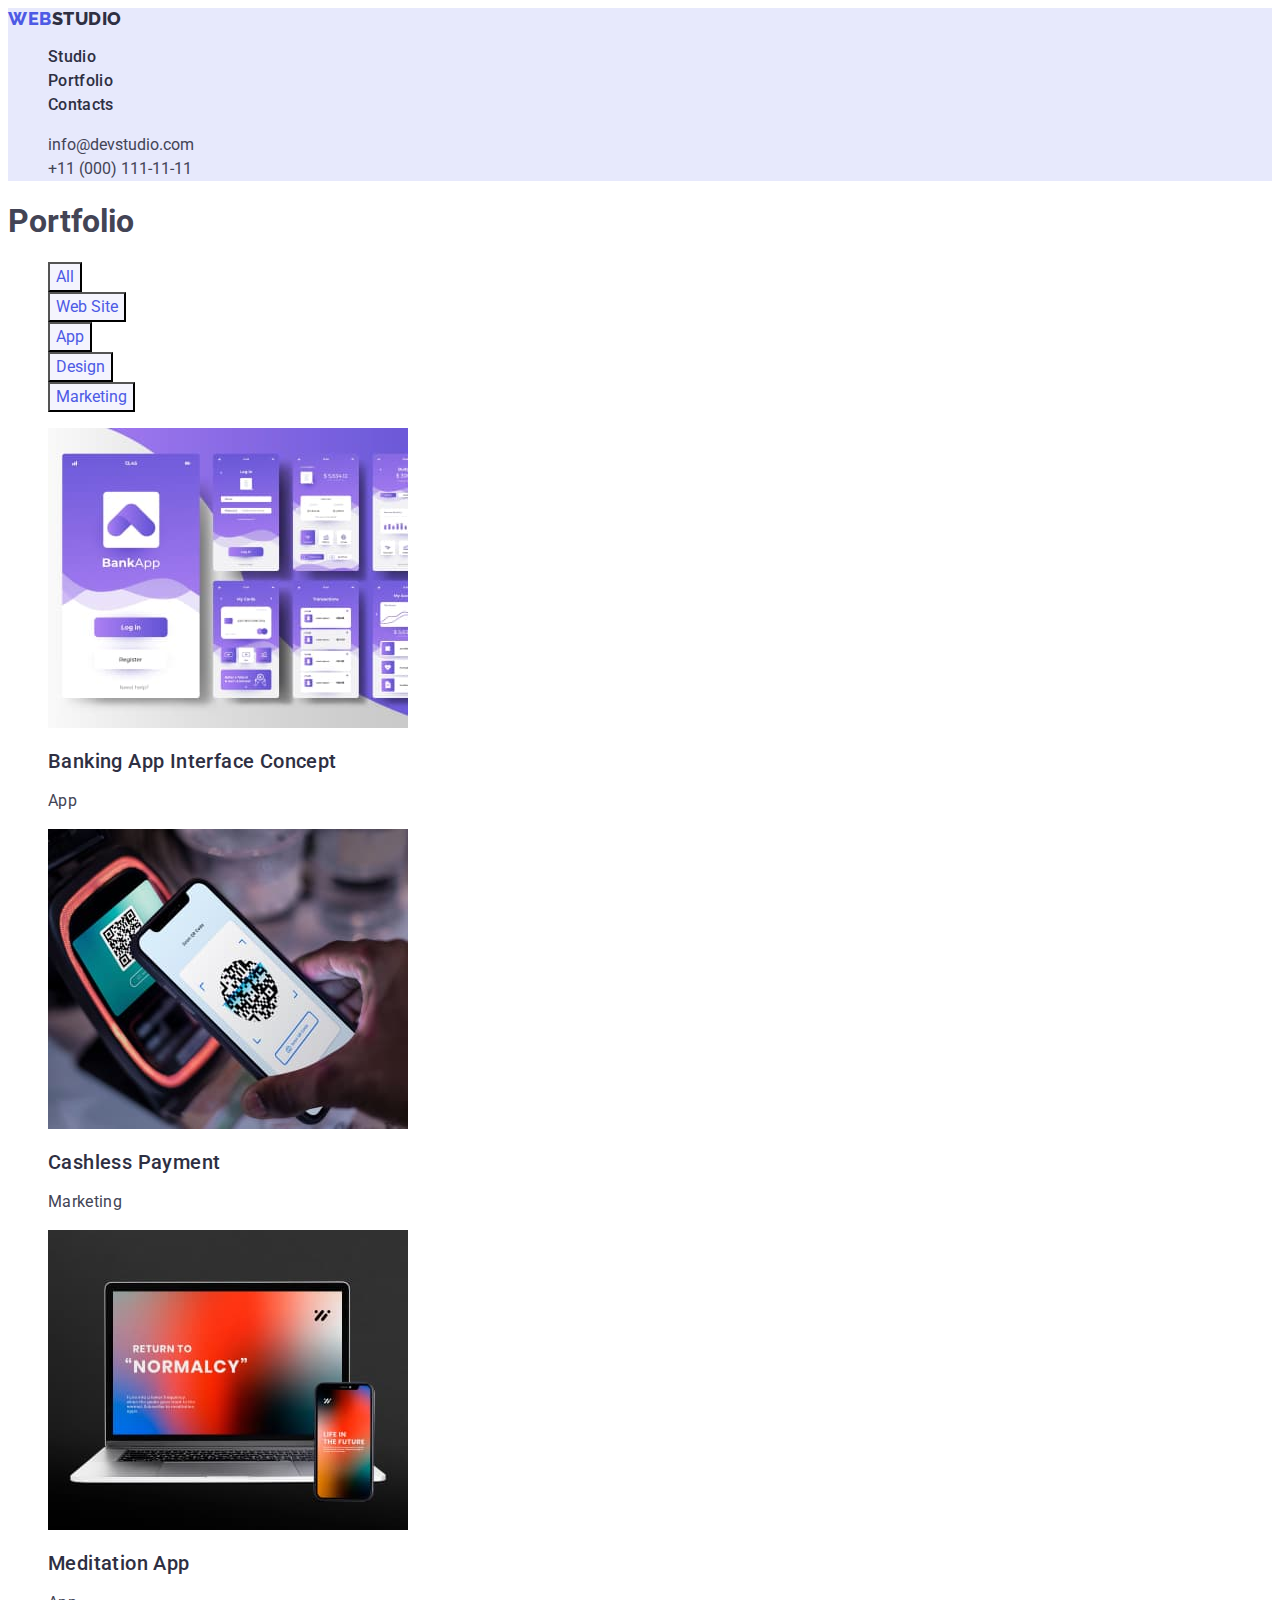
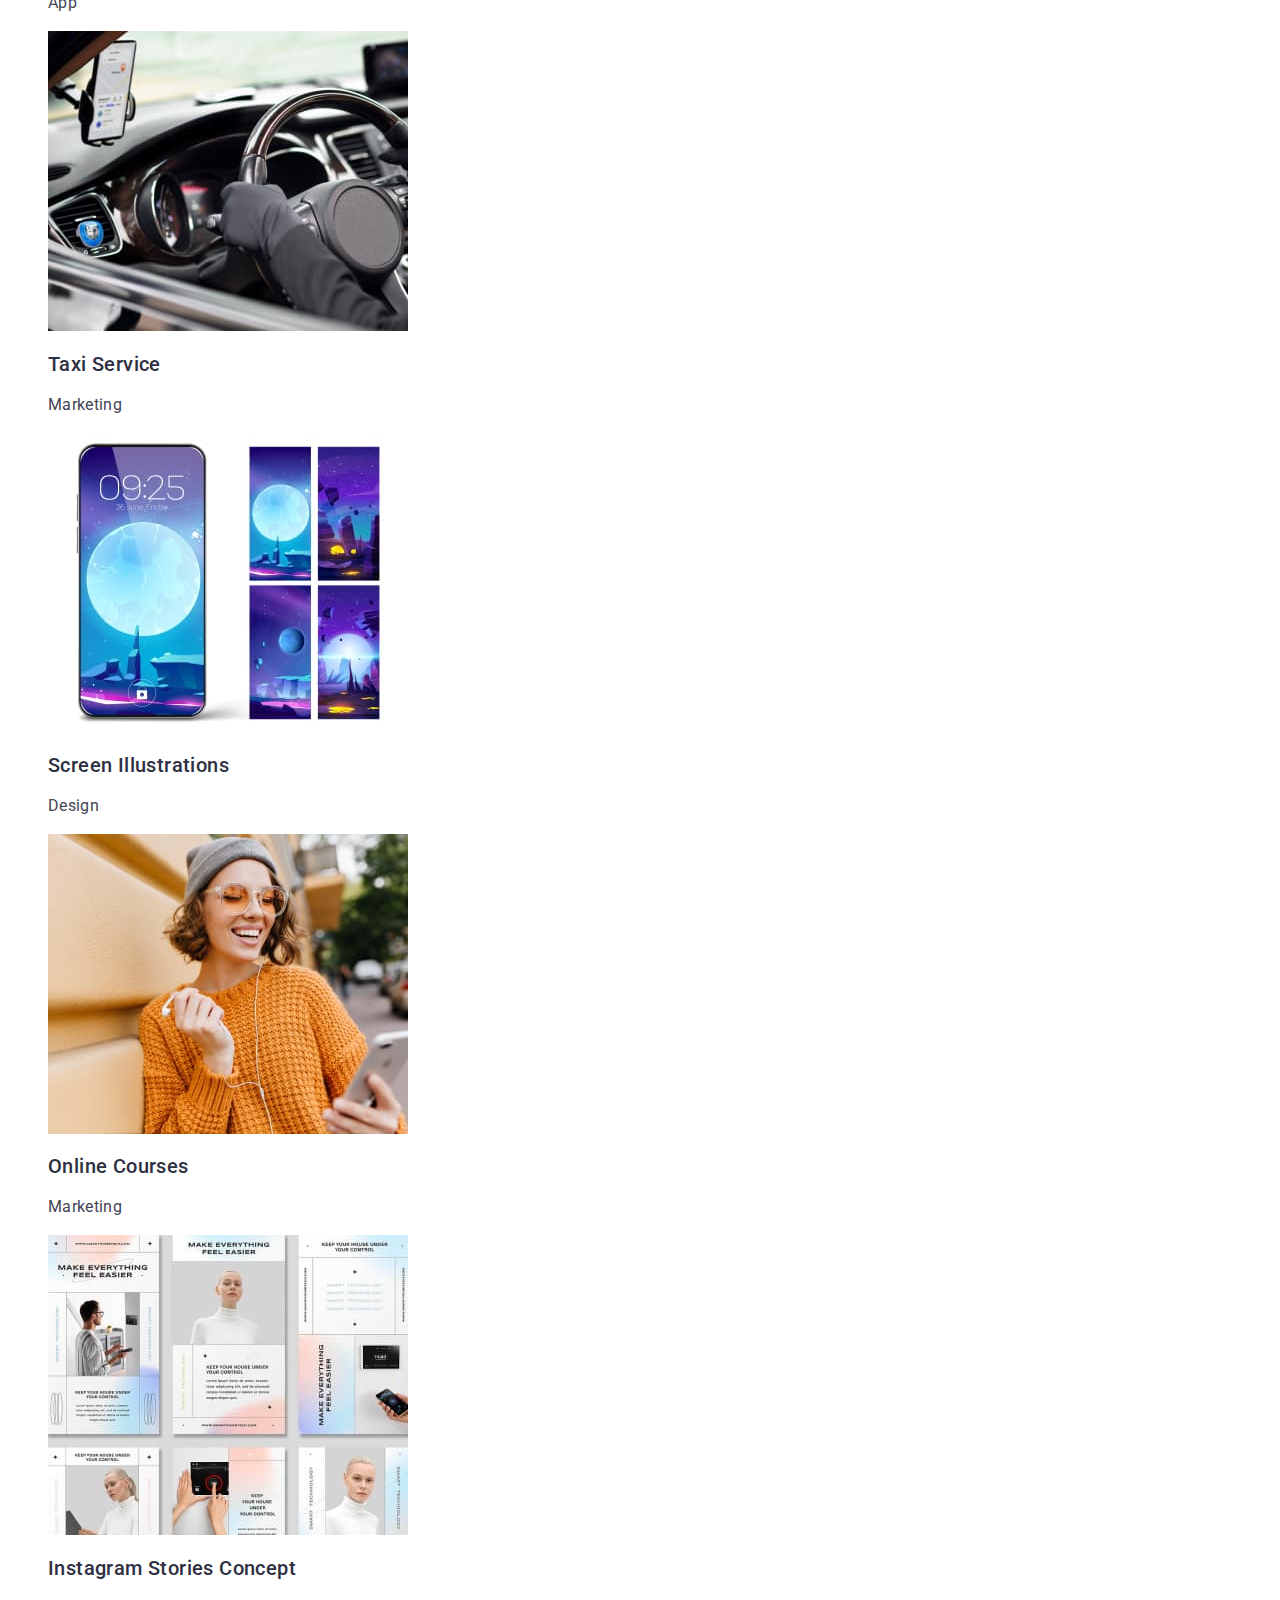
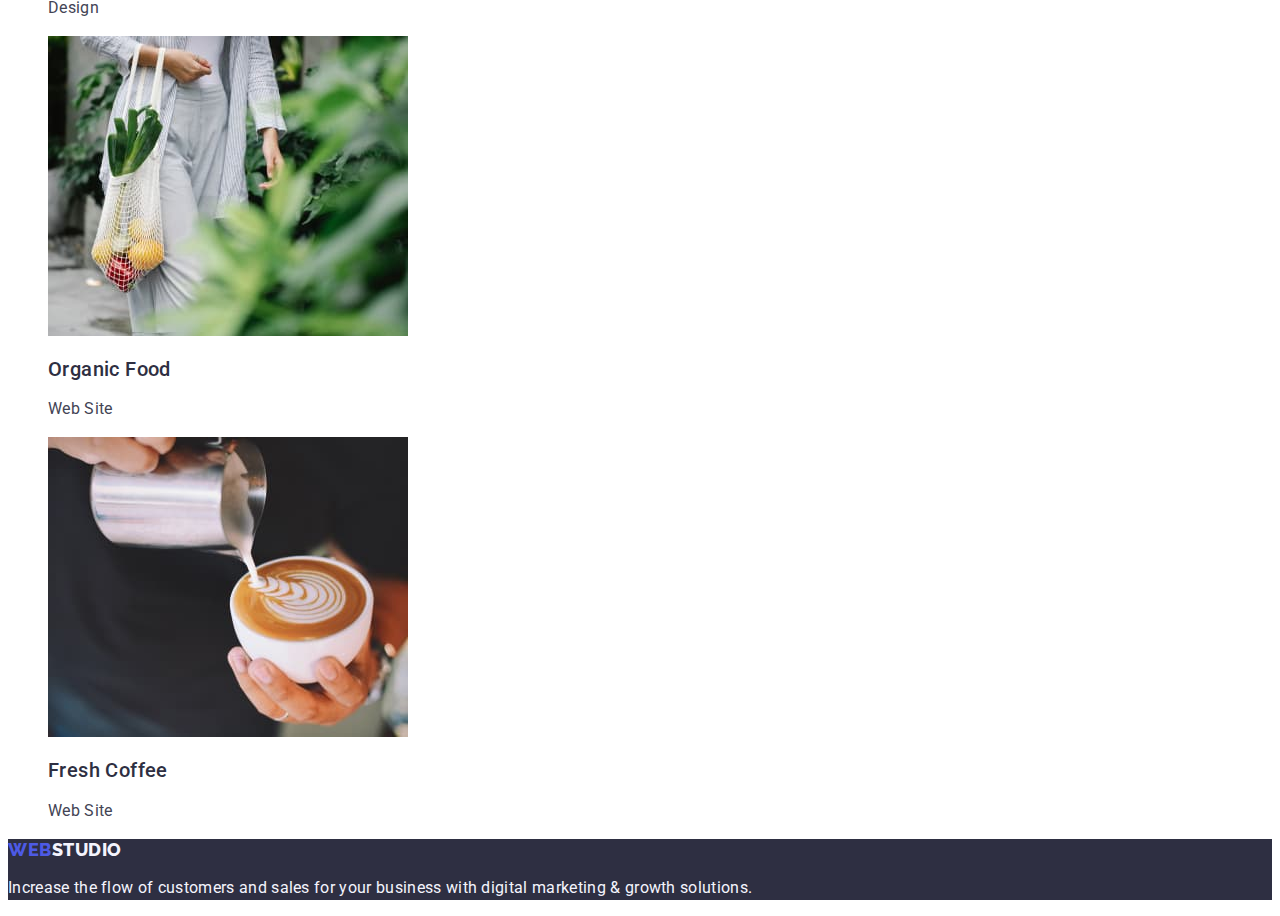
==== commit 9422cc52: "main" ====
--- a/portfolio.html
+++ b/portfolio.html
@@ -15,17 +15,17 @@
   <body>
     <header>
       <nav>
-        <a class="accent-mn" href="./index.html"
+        <a class="accent-mn link" href="./index.html"
           >Web<span class="accent-ps">Studio</span></a
         >
         <ul class="list">
-          <li><a class="body-m" href="./index.html">Studio</a></li>
-          <li><a class="body-m" href="./portfolio.html">Portfolio</a></li>
-          <li><a class="body-m" href="">Contacts</a></li>
+          <li><a class="body-m link" href="./index.html">Studio</a></li>
+          <li><a class="body-m link" href="./portfolio.html">Portfolio</a></li>
+          <li><a class="body-m link" href="">Contacts</a></li>
         </ul>
       </nav>
       <address class="cont-mn">
-        <ul>
+        <ul class="list">
           <li>
             <a class="cont" href="mailto:info@devstudio.com"
               >info@devstudio.com</a
@@ -40,64 +40,86 @@
     <main>
       <section>
         <h1>Portfolio</h1>
-        <ul>
-          <li><button type="button">All</button></li>
-          <li><button type="button">Web Site</button></li>
-          <li><button type="button">App</button></li>
-          <li><button type="button">Design</button></li>
-          <li><button type="button">Marketing</button></li>
+        <ul class="list">
+          <li><button class="catgr" type="button">All</button></li>
+          <li><button class="catgr" type="button">Web Site</button></li>
+          <li><button class="catgr" type="button">App</button></li>
+          <li><button class="catgr" type="button">Design</button></li>
+          <li><button class="catgr" type="button">Marketing</button></li>
         </ul>
-        <ul>
+        <ul class="list">
           <li>
-            <img src="./images/img-9.jpg" width="360" alt="Banking App" />
-            <h3 class="head-thr">Banking App Interface Concept</h3>
-            <p class="text-pr">App</p>
+            <a class="link" href=""
+              ><img src="./images/img-9.jpg" width="360" alt="Banking App" />
+              <h2 class="head-thr">Banking App Interface Concept</h2>
+              <p class="text-pr">App</p></a
+            >
           </li>
           <li>
-            <img src="./images/img-10.jpg" width="360" alt="Payment" />
-            <h3 class="head-thr">Cashless Payment</h3>
-            <p class="text-pr">Marketing</p>
+            <a class="link" href=""
+              ><img src="./images/img-10.jpg" width="360" alt="Payment" />
+              <h2 class="head-thr">Cashless Payment</h2>
+              <p class="text-pr">Marketing</p></a
+            >
           </li>
           <li>
-            <img src="./images/img-11.jpg" width="360" alt="Meditation App" />
-            <h3 class="head-thr">Meditation App</h3>
-            <p class="text-pr">App</p>
+            <a class="link" href=""
+              ><img
+                src="./images/img-11.jpg"
+                width="360"
+                alt="Meditation App"
+              />
+              <h2 class="head-thr">Meditation App</h2>
+              <p class="text-pr">App</p></a
+            >
           </li>
           <li>
-            <img src="./images/img-12.jpg" width="360" alt="Taxi" />
-            <h3 class="head-thr">Taxi Service</h3>
-            <p class="text-pr">Marketing</p>
+            <a class="link" href=""
+              ><img src="./images/img-12.jpg" width="360" alt="Taxi" />
+              <h2 class="head-thr">Taxi Service</h2>
+              <p class="text-pr">Marketing</p></a
+            >
           </li>
           <li>
-            <img src="./images/img-13.jpg" width="360" alt="Screen" />
-            <h3 class="head-thr">Screen Illustrations</h3>
-            <p class="text-pr">Design</p>
+            <a class="link" href=""
+              ><img src="./images/img-13.jpg" width="360" alt="Screen" />
+              <h2 class="head-thr">Screen Illustrations</h2>
+              <p class="text-pr">Design</p></a
+            >
           </li>
           <li>
-            <img src="./images/img-14.jpg" width="360" alt="Courses" />
-            <h3 class="head-thr">Online Courses</h3>
-            <p class="text-pr">Marketing</p>
+            <a class="link" href=""
+              ><img src="./images/img-14.jpg" width="360" alt="Courses" />
+              <h2 class="head-thr">Online Courses</h2>
+              <p class="text-pr">Marketing</p></a
+            >
           </li>
           <li>
-            <img src="./images/img-15.jpg" width="360" alt="Stories" />
-            <h3 class="head-thr">Instagram Stories Concept</h3>
-            <p class="text-pr">Design</p>
+            <a class="link" href=""
+              ><img src="./images/img-15.jpg" width="360" alt="Stories" />
+              <h2 class="head-thr">Instagram Stories Concept</h2>
+              <p class="text-pr">Design</p></a
+            >
           </li>
           <li>
-            <img src="./images/img-16.jpg" width="360" alt="Food" />
-            <h3 class="head-thr">Organic Food</h3>
-            <p class="text-pr">Web Site</p>
+            <a class="link" href=""
+              ><img src="./images/img-16.jpg" width="360" alt="Food" />
+              <h2 class="head-thr">Organic Food</h2>
+              <p class="text-pr">Web Site</p></a
+            >
           </li>
           <li>
-            <img src="./images/img-17.jpg" width="360" alt="Coffee" />
-            <h3 class="head-thr">Fresh Coffee</h3>
-            <p class="text-pr">Web Site</p>
+            <a class="link" href=""
+              ><img src="./images/img-17.jpg" width="360" alt="Coffee" />
+              <h2 class="head-thr">Fresh Coffee</h2>
+              <p class="text-pr">Web Site</p></a
+            >
           </li>
         </ul>
       </section>
     </main>
     <footer class="ftr">
-      <a class="accent-mn" href="./index.html">
+      <a class="accent-mn link" href="./index.html">
         Web<span class="accent-rt">Studio</span></a
       >
       <p class="fot-tex">
--- a/css/style.css
+++ b/css/style.css
@@ -68,7 +68,7 @@
     font-size: large;
     font-family: 'Raleway', sans-serif;
     font-weight: 800;
-    text-decoration: none;
+    
 }
 .accent-rt {
     color: #F4F4FD;
@@ -87,20 +87,31 @@
     color: #404BBF;
     text-decoration: underline;
 }
+.link {
+    text-decoration: none;
+}
 
 .list .body-m {
     font-size: medium;
     color: #2E2F42;
-    text-decoration: none;
     line-height: 1.5;
-    list-style: none;
     letter-spacing: 0.02em;
 }
-
+.list {
+    list-style: none;
+}
 .list .body-m:hover,
 .list .body-m:focus {
     color: #404BBF;
     text-decoration: underline;
+}
+.catgr {
+    font-family: "Roboto", sans-serif;
+    color: #4D5AE5;
+    background-color: #F4F4FD;
+    cursor: pointer;
+    font-size: 16px;
+    line-height: 1.5;
 }
 
 button {
@@ -120,6 +131,9 @@
 }
 
 .order {
+    font-family: "Roboto", sans-serif;
+    font-weight: 500;
+    letter-spacing: 0.04em;
     color: #FFFFFF;
     background-color: #4D5AE5;
 }
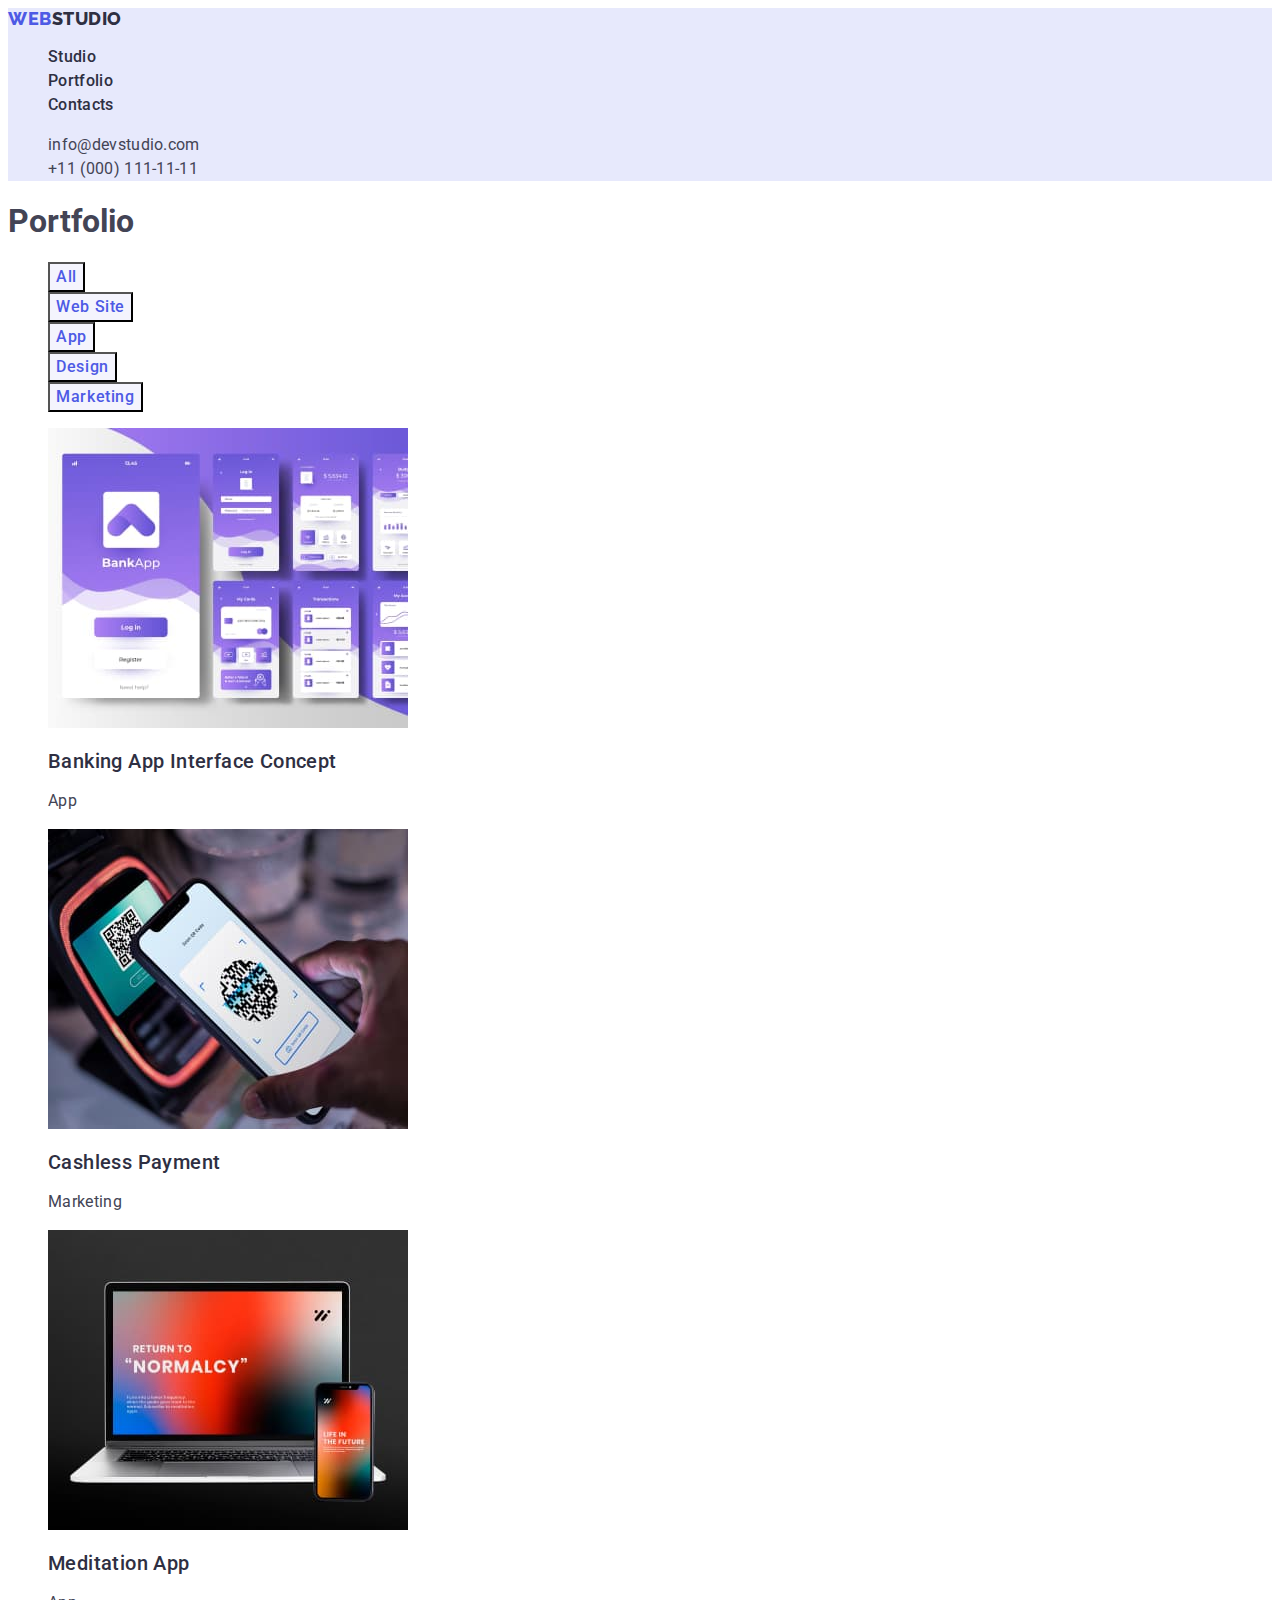
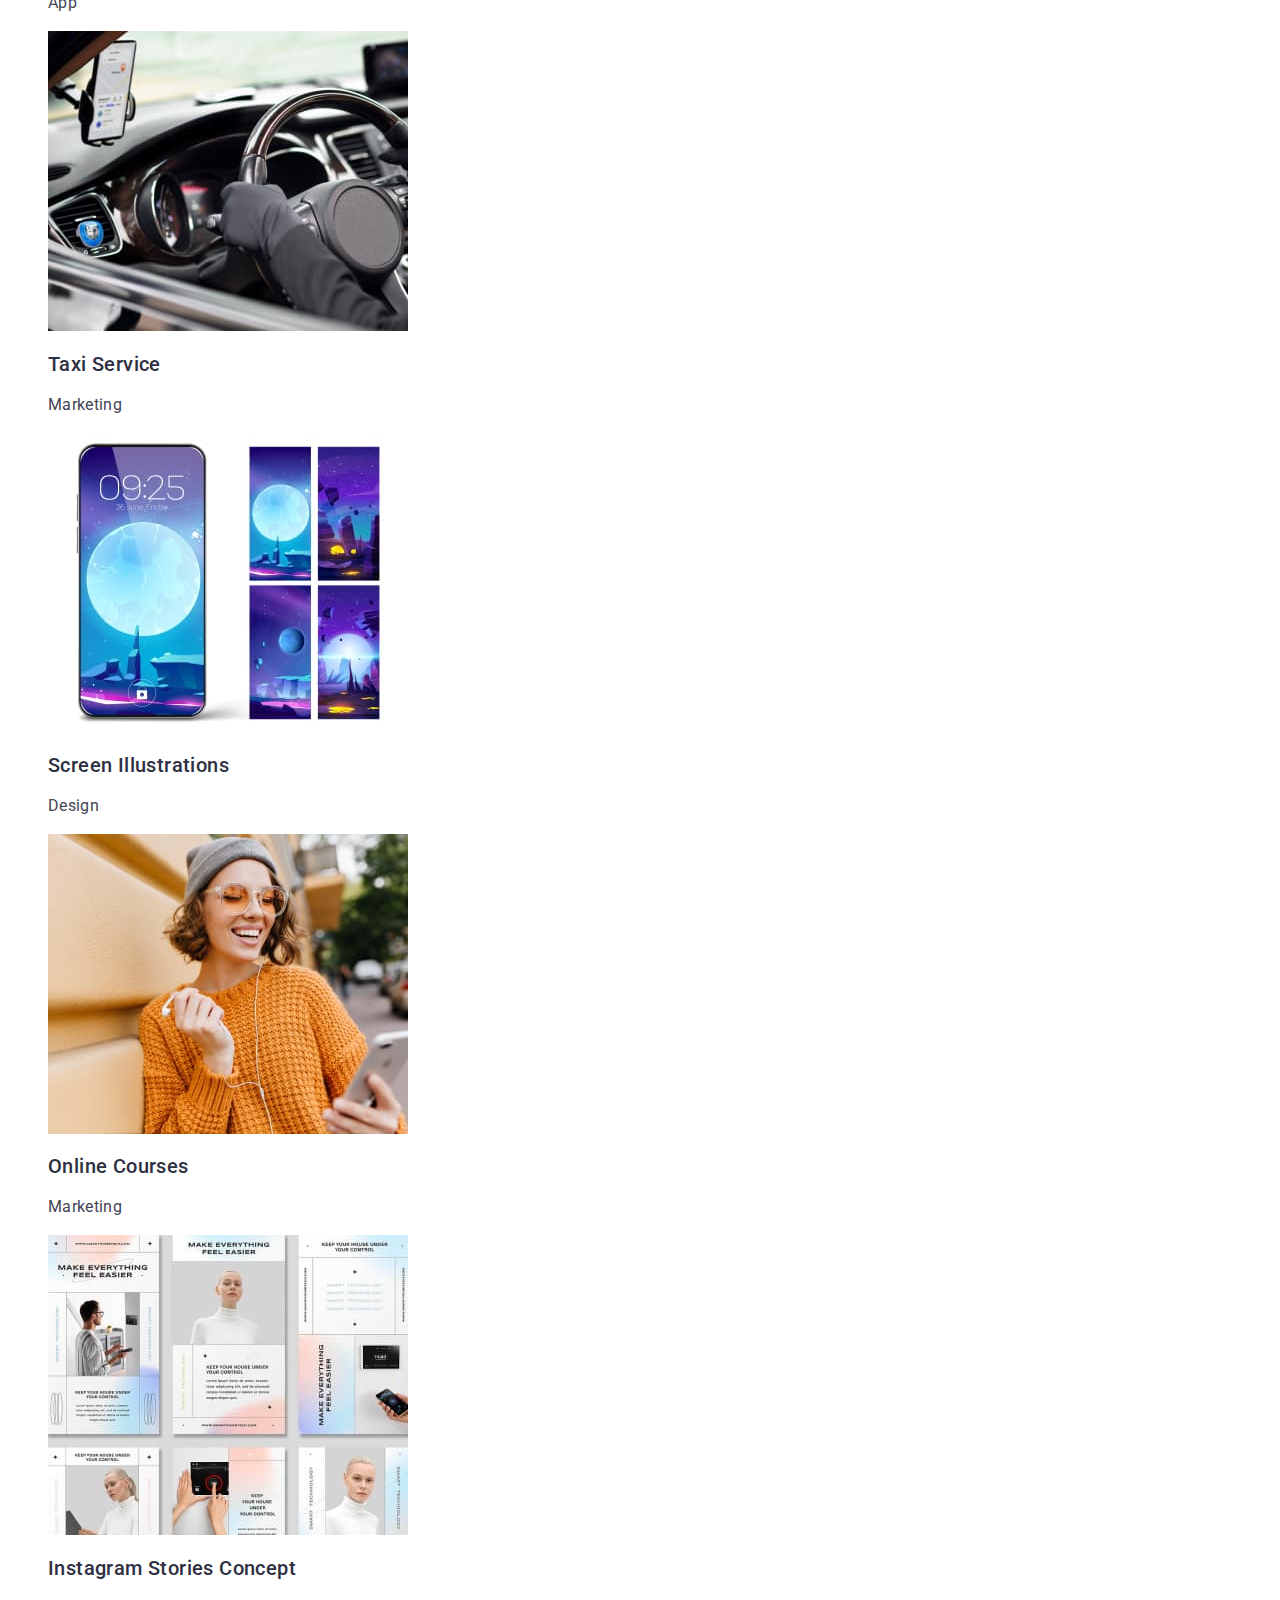
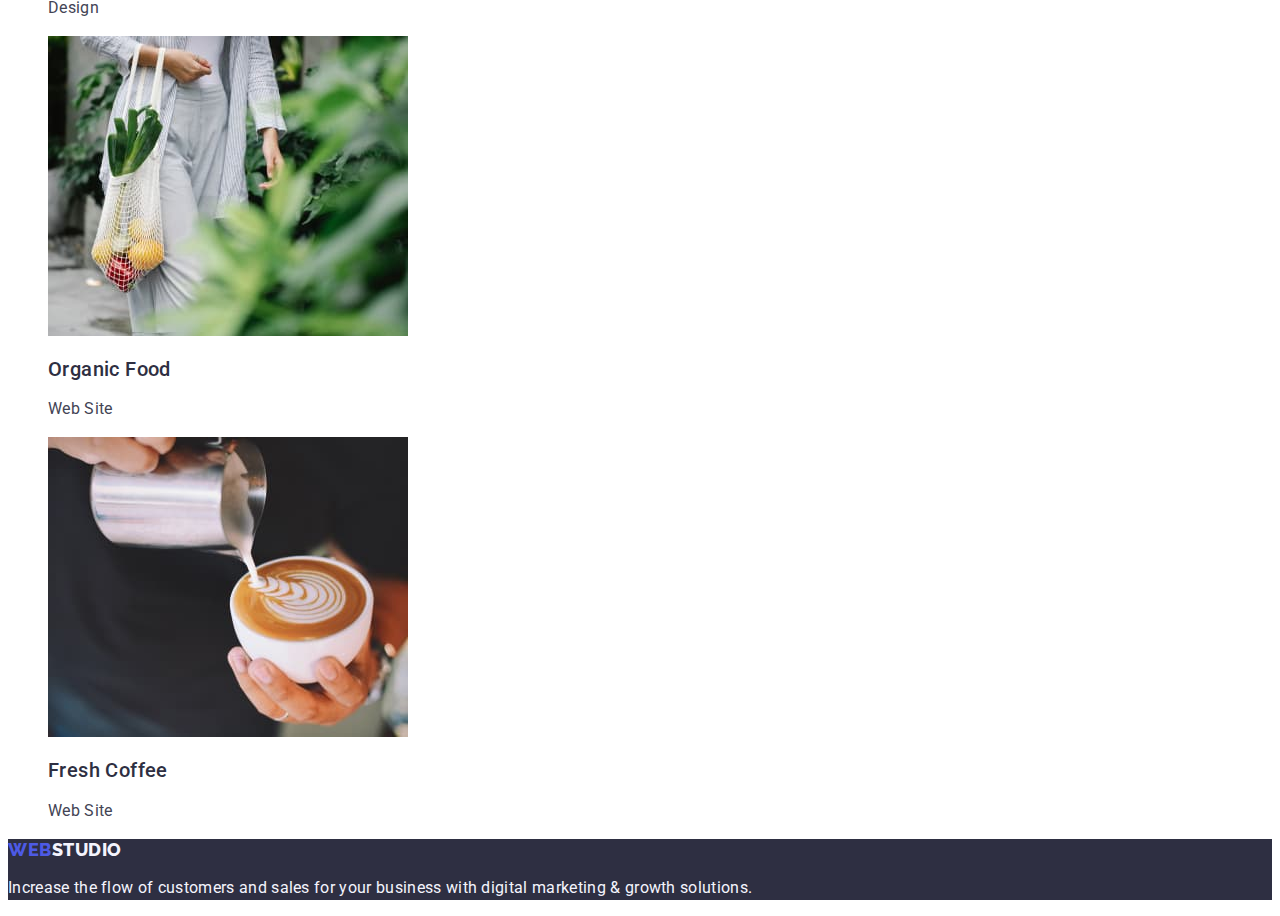
==== commit 3e020d97: "main" ====
--- a/portfolio.html
+++ b/portfolio.html
@@ -27,12 +27,14 @@
       <address class="cont-mn">
         <ul class="list">
           <li>
-            <a class="cont" href="mailto:info@devstudio.com"
+            <a class="cont link" href="mailto:info@devstudio.com"
               >info@devstudio.com</a
             >
           </li>
           <li>
-            <a class="cont" href="tel:+110001111111">+11 (000) 111-11-11</a>
+            <a class="cont link" href="tel:+110001111111"
+              >+11 (000) 111-11-11</a
+            >
           </li>
         </ul>
       </address>
--- a/css/style.css
+++ b/css/style.css
@@ -5,7 +5,12 @@
     background-color: #FFFFFF;
 }
 
-:root
+:root {
+    --primary-font: "Roboto", sans-serif;
+    --primary-black-color: #434455;
+    --primary-white-color: #FFFFFF;
+    --secondary-black-color: #2e2f42;
+}
 
 header {
     background-color: #E7E9FC;
@@ -80,10 +85,12 @@
     color: #434455;
     font-style: normal;
     line-height: 1.5;
+    letter-spacing: 0.02em;
 }
 
 .cont-mn .cont:hover,
 .cont-mn .cont:focus {
+    font-style: normal;
     color: #404BBF;
     text-decoration: underline;
 }
@@ -107,6 +114,8 @@
 }
 .catgr {
     font-family: "Roboto", sans-serif;
+    font-weight: 500;
+    letter-spacing: 0.04em;
     color: #4D5AE5;
     background-color: #F4F4FD;
     cursor: pointer;
